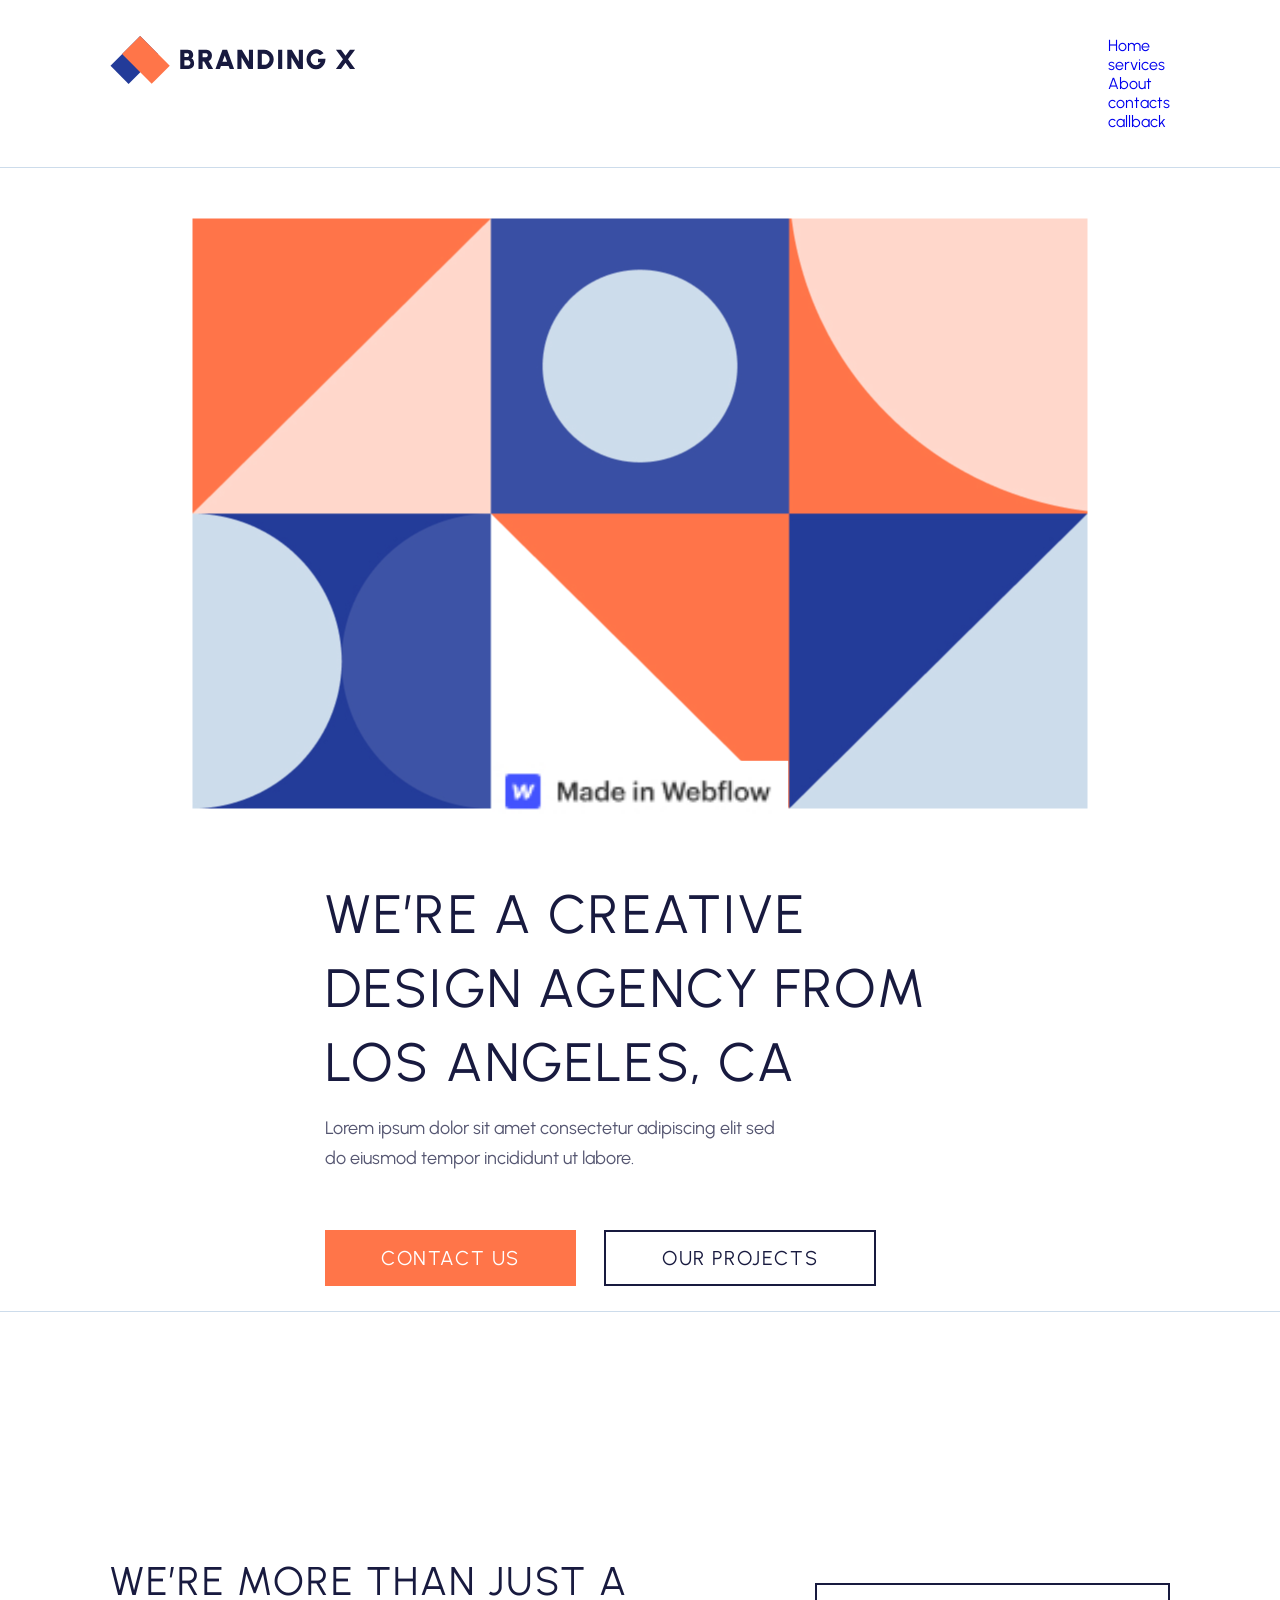
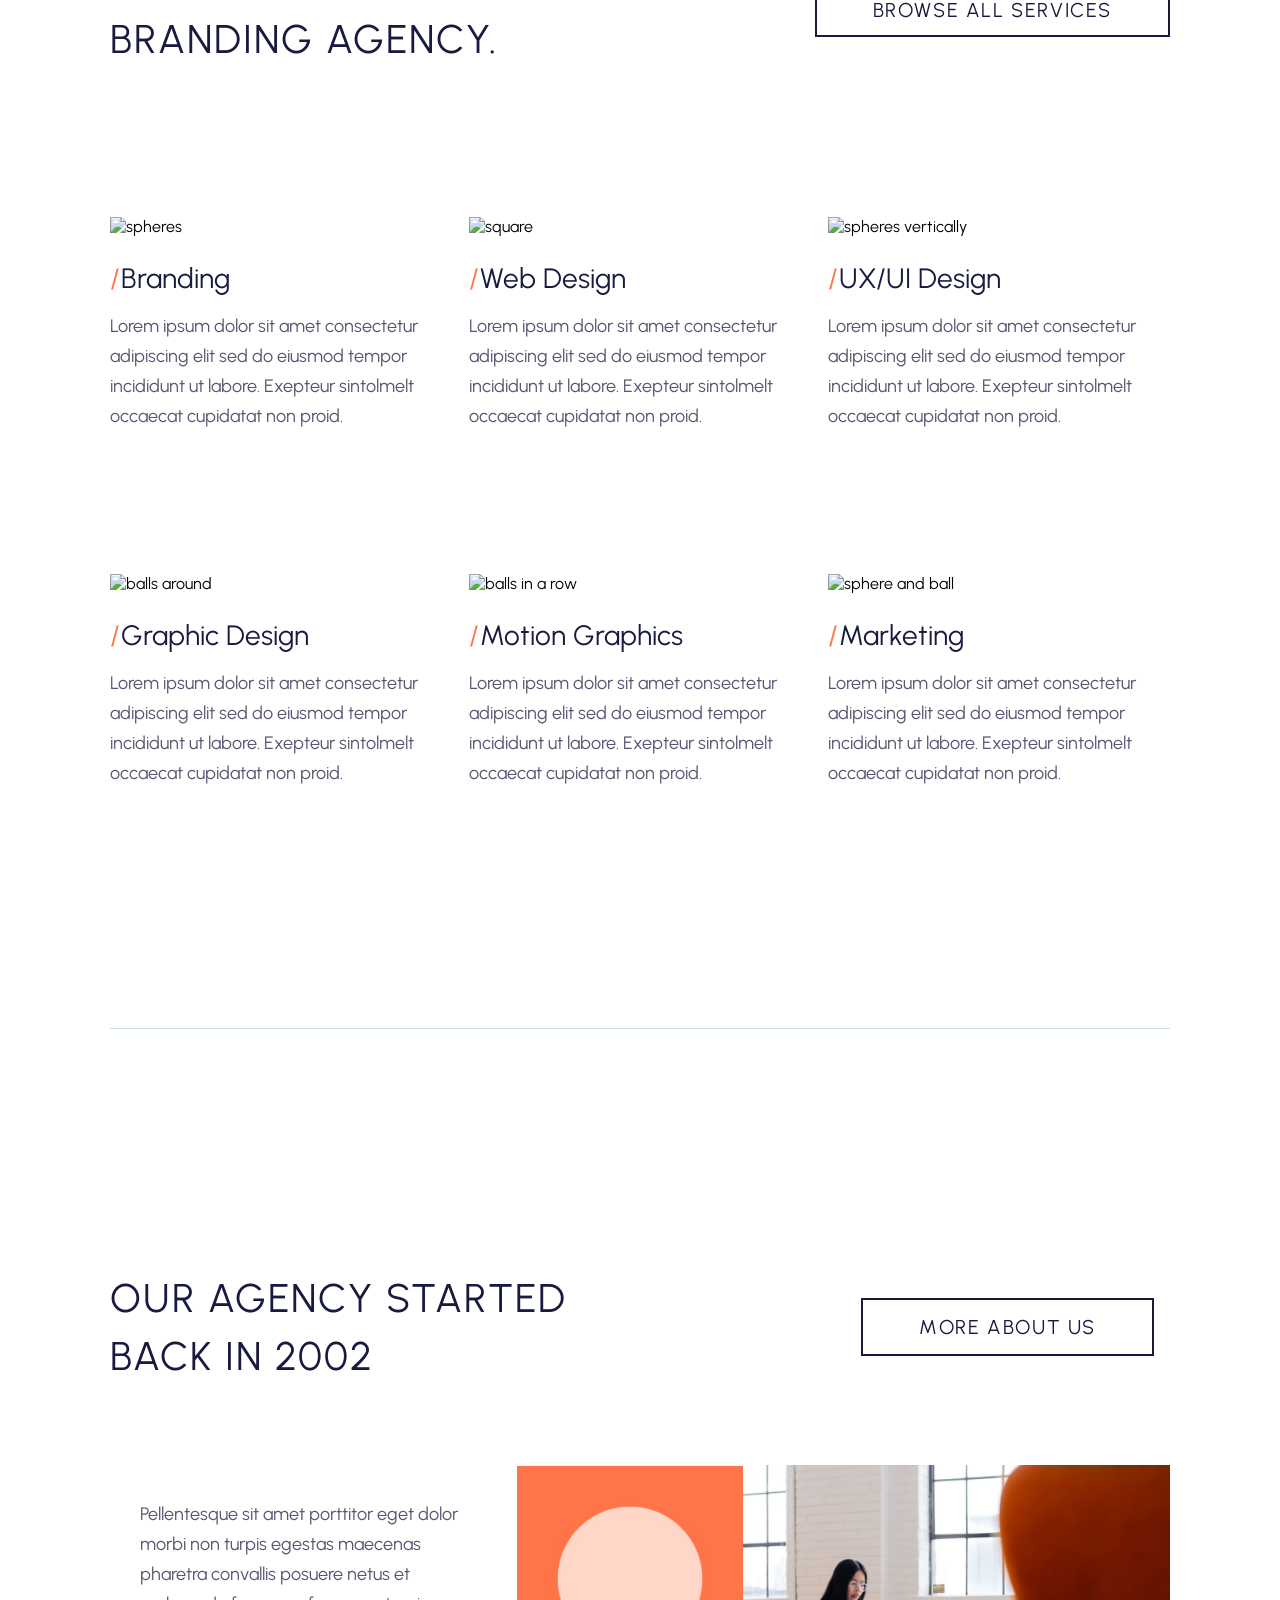
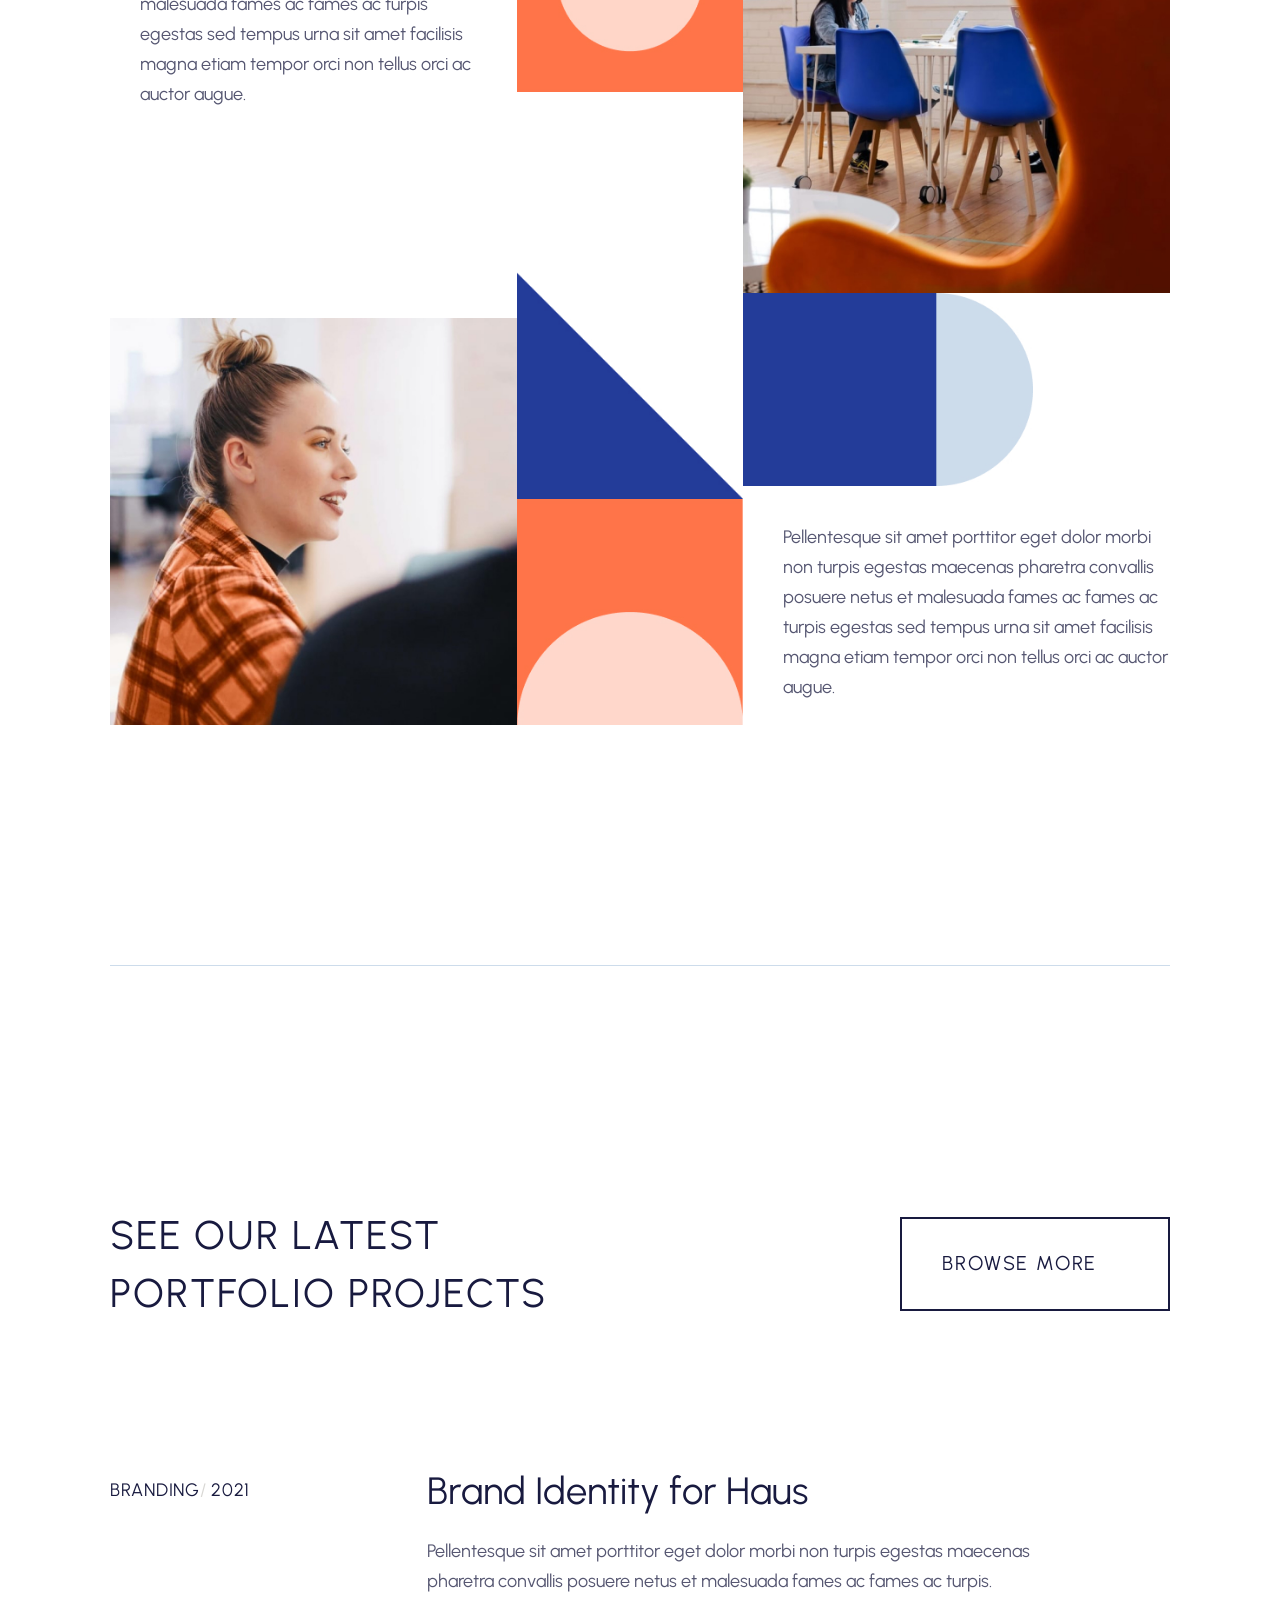
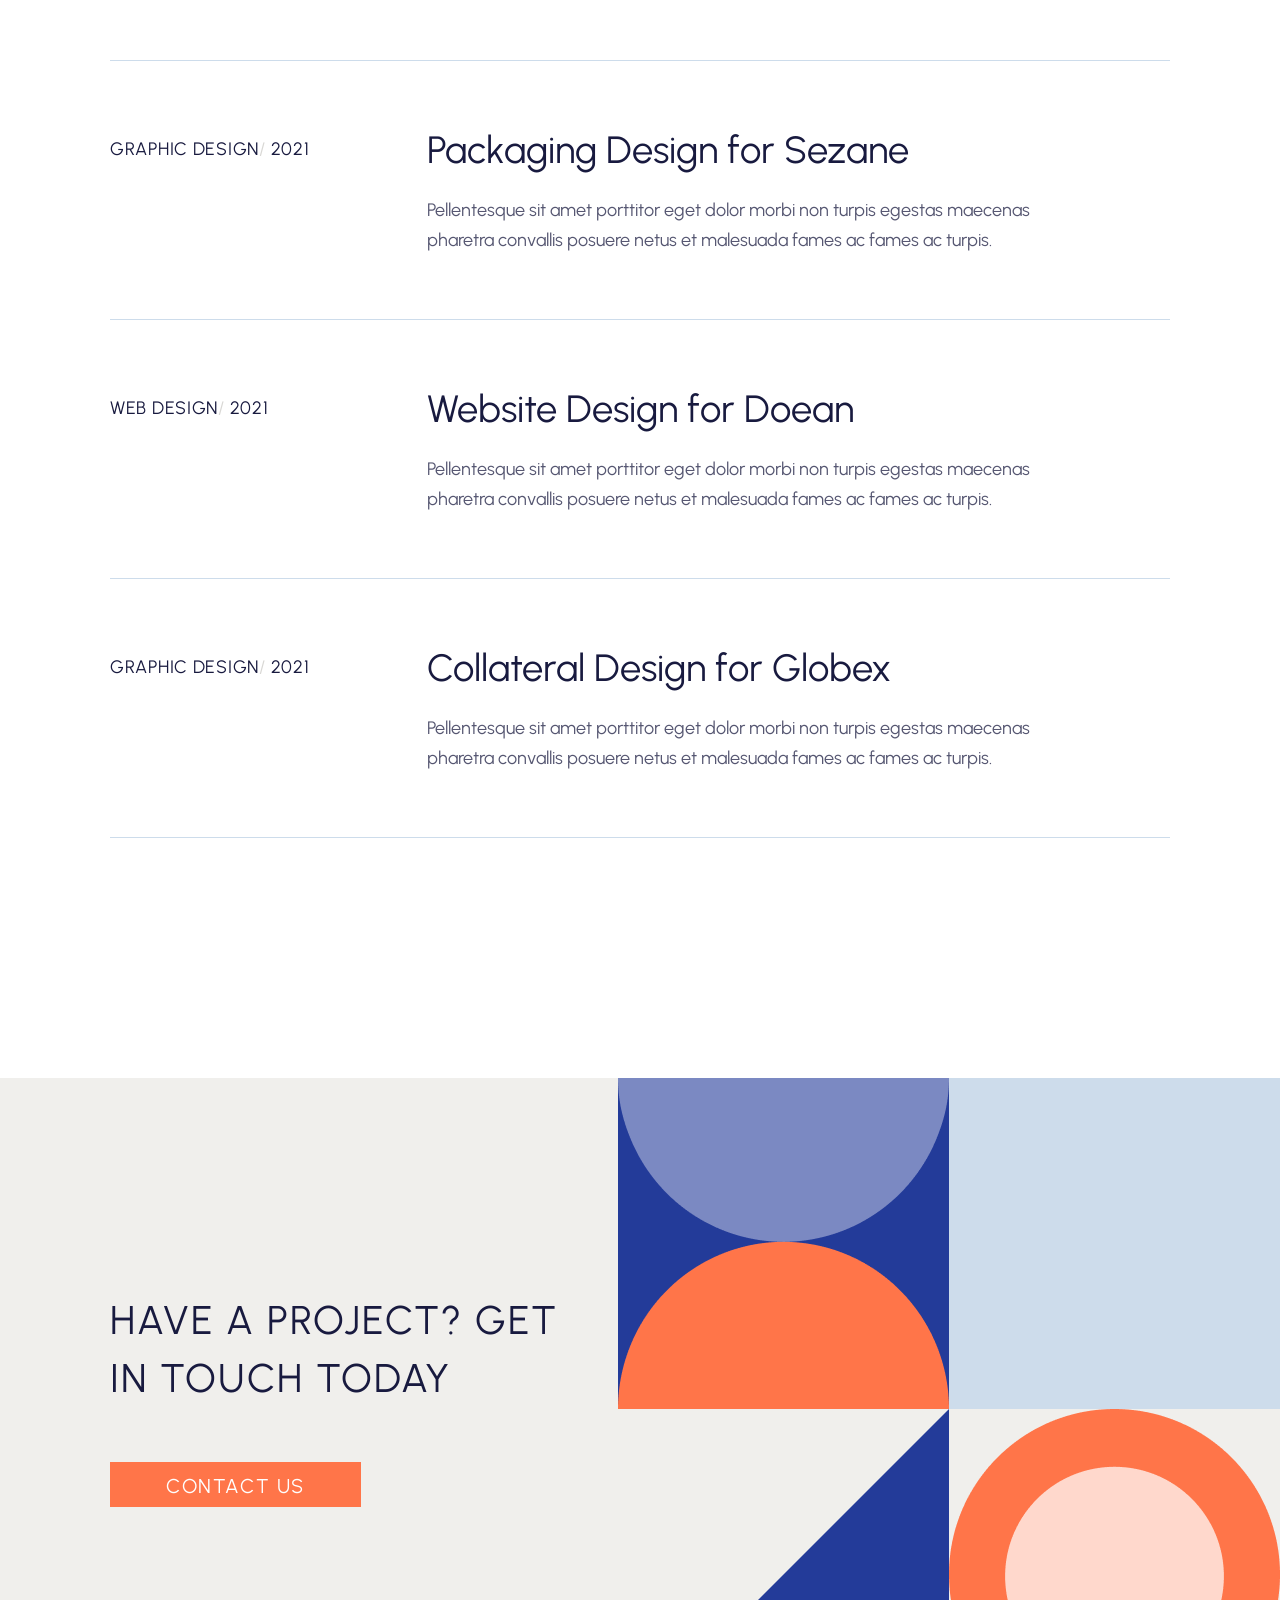
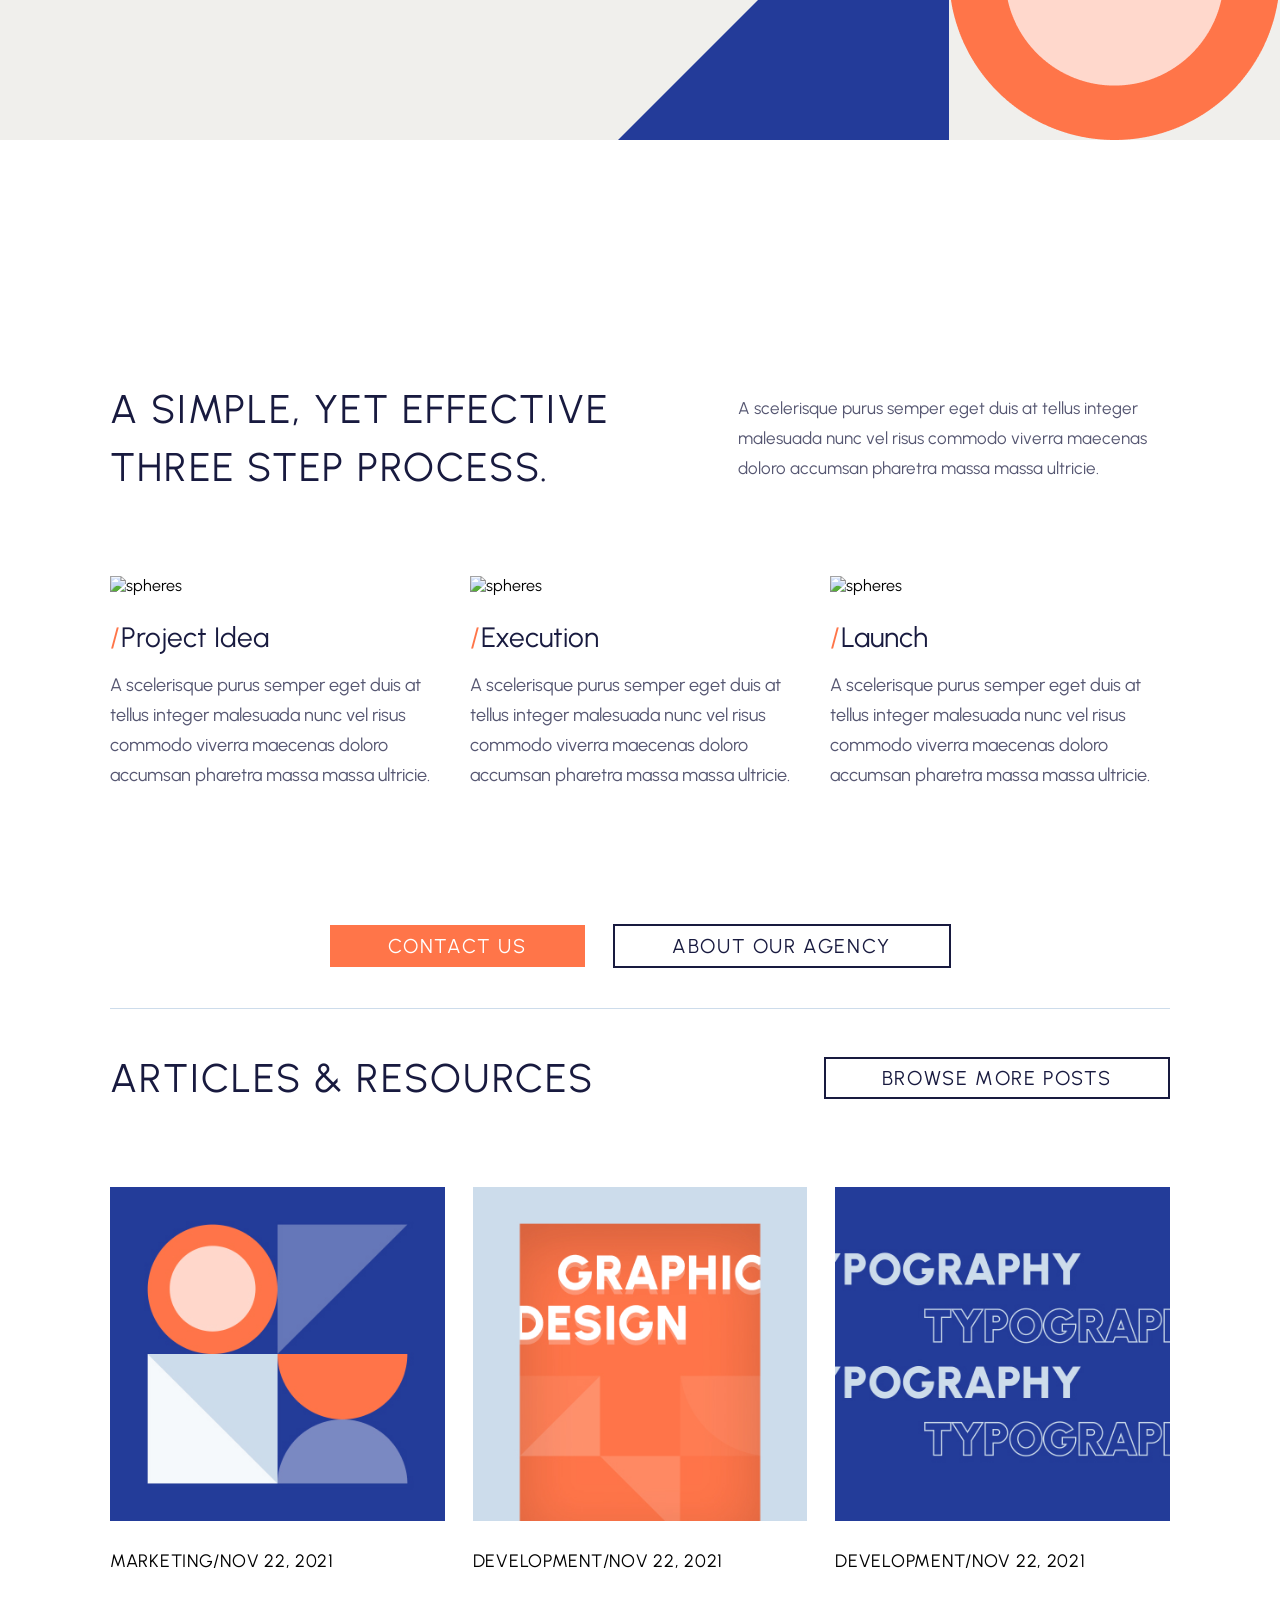
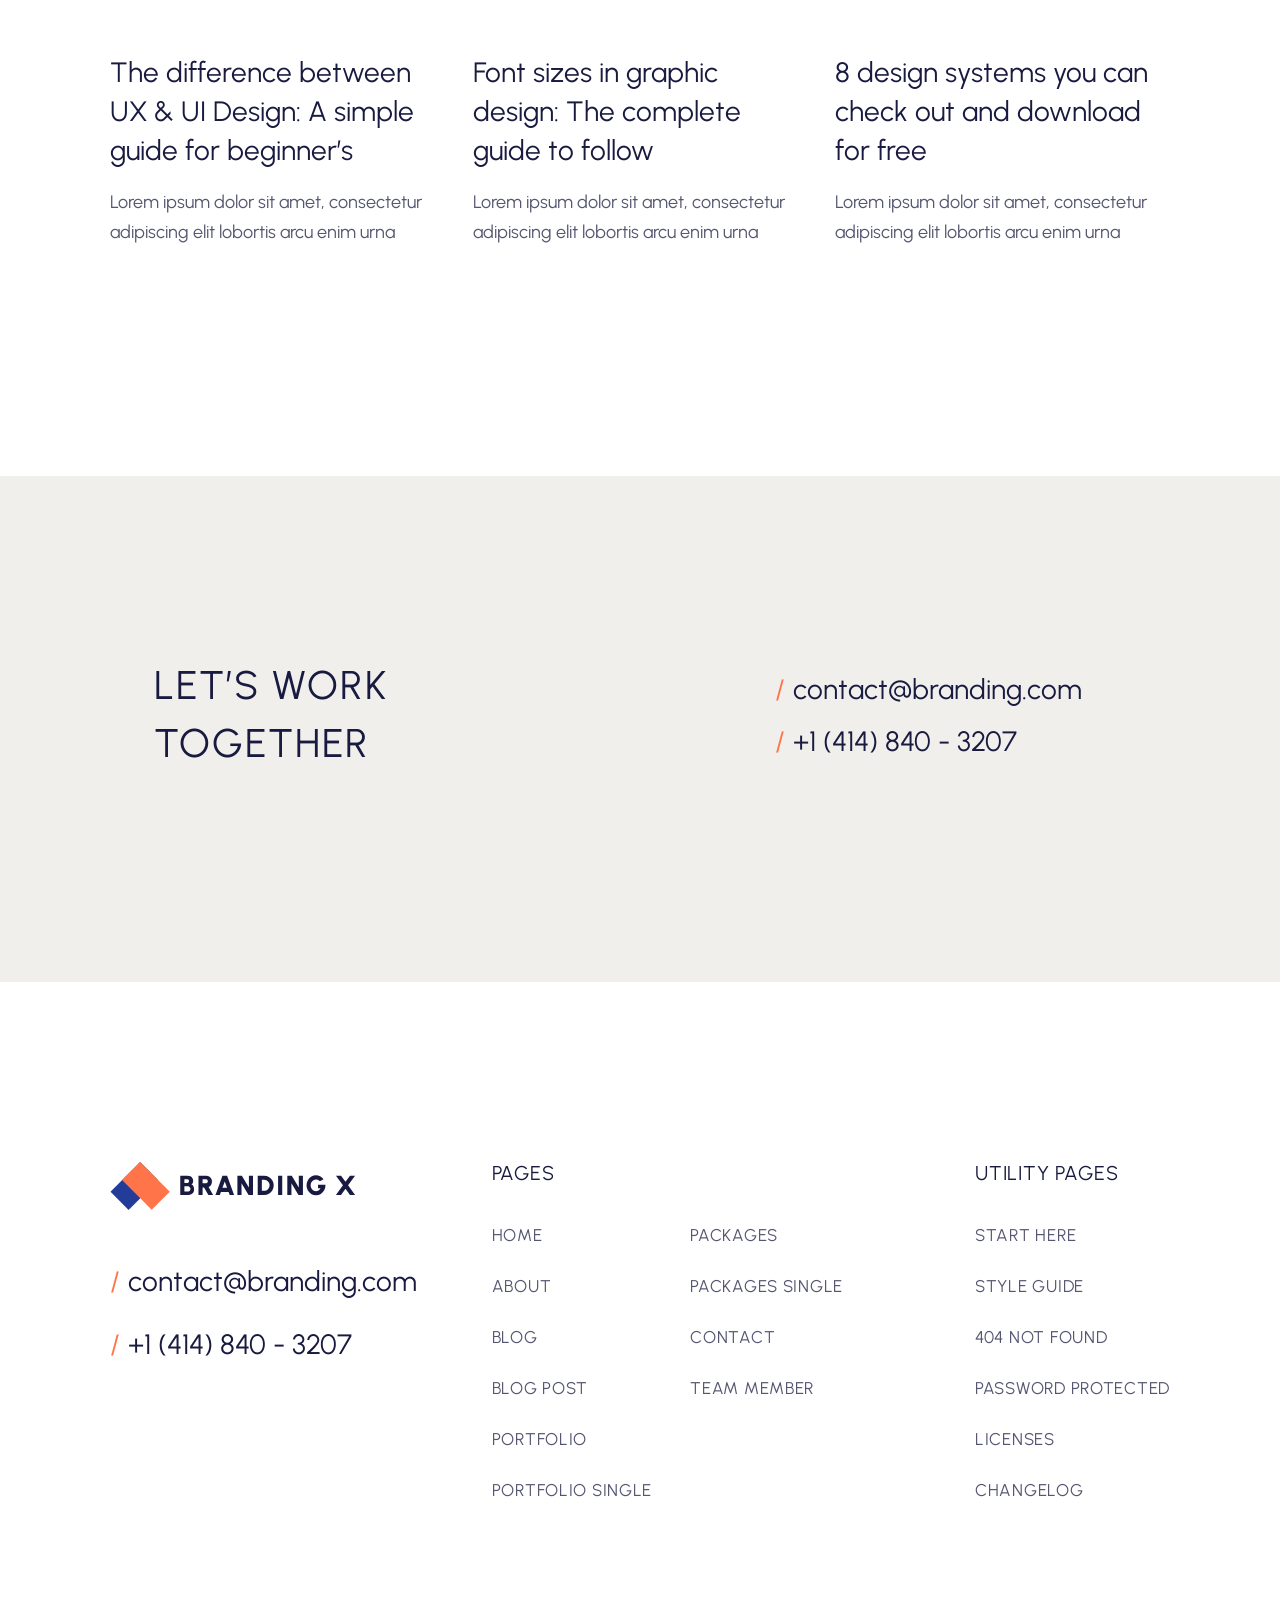
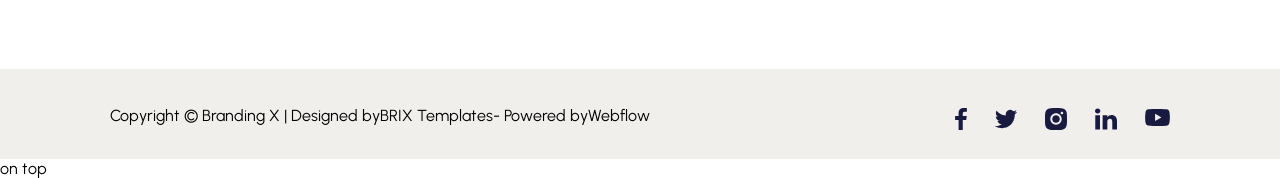
==== index.html @ babaf0c4 "added HTML file" ====
<!doctype html>
<html lang="en">
  <head>
    <meta charset="UTF-8" />
    <meta http-equiv="X-UA-Compatible" content="IE=edge" />
    <meta name="viewport" content="width=device-width, initial-scale=1.0" />
    <title>Branding</title>
    <link rel="preconnect" href="https://fonts.googleapis.com" />
    <link rel="preconnect" href="https://fonts.gstatic.com" crossorigin />
    <link
      href="https://fonts.googleapis.com/css2?family=Urbanist&display=swap"
      rel="stylesheet"
    />
    <link rel="icon" href="./Branding-img/icon/images.ico" />
    <link rel="stylesheet" href="./Branding-css/branding-css.css" />
    <link rel="stylesheet" href="./Branding-css/branding-media.css" />
  </head>
  <body>
    <header class="header">
      <div class="container">
        <div class="container-header">
          <a
            href="https://www.google.com/search?q=Branding&oq=Branding&gs_lcrp=EgZjaHJvbWUyCQgAEEUYORiABDIHCAEQABiABDIHCAIQLhiABDIHCAMQABiABDIHCAQQABiABDIHCAUQABiABDIHCAYQABiABDIGCAcQRRg80gEHNjY4ajBqN6gCCLACAfEFviC8E-p7eyo&sourceid=chrome&ie=UTF-8"
            target="_blank"
            rel="noopener noreferrer"
            class="header-logo"
          >
            <img src="./Branding-img/logo/Logo.svg" alt="Logo" />
          </a>
          

          <div class="header__burger">
            <span></span>
          </div>
          <nav class="header__menu">
            <ul class="header__list">
              <li class="points">
                <a href="#" class="header__link">Home</a>
              </li>
              <li class="points">
                <a href="#" class="header__link">services</a>
              </li>
              <li class="points">
                <a href="#" class="header__link">About</a>
              </li>
              <li class="points">
                <a href="#" class="header__link">contacts</a>
              </li>
              <li class="points">
                <a href="#" class="header__link">callback</a>
              </li>
            </ul>
          </nav>
        </div>
      </div>
    </header>
    <hr class="header__hr"/>

    <!-- = We’re a creative design agency from Los Angeles, CA = -->
     
    <section class="agency">
      <div class="container-agency">
        <div class="agency__row">
          <div class="agency__content">
            <h2 class="agency__title">
              We’re a creative design agency from Los Angeles, CA
            </h2>
            <div class="agency__text">
              <p>
                Lorem ipsum dolor sit amet consectetur adipiscing elit sed do
                eiusmod tempor incididunt ut labore.
              </p>
            </div>
            <div class="agency__btns">
              <a href="#!" class="contacts">Contact us</a>
              <a href="#!" class="projects">Our Projects</a>
            </div>
          </div>
          <div class="agency__puzzles">
            <img
              class="note"
              src="./Branding-img/creative/note-on-picture.jpg"
              alt="note-on-picture"
            />
          </div>
        </div>
      </div>
    </section>
    <hr />

    <!-- ======== We’re more than just a branding agency ======== -->

    <section class="capabilities">
      <div class="container">
        <div class="capabilities__row">
          <div class="capabilities__title">
            We’re more than just a branding agency.
          </div>
          <div class="capabilities__btn">
            <a href="#!" class="browse-services">Browse All services</a>
          </div>
        </div>
        <div class="capabilities__grid">
          <div class="branding">
            <img
              class="branding__img picture"
              src="./Branding-img/agency/1.png"
              alt="spheres"
            />
            <a href="#!">
              <div class="branding__title contents-link">
                <p><span>/</span>Branding</p>
              </div>
            </a>
            <div class="branding__text text">
              Lorem ipsum dolor sit amet consectetur adipiscing elit sed do
              eiusmod tempor incididunt ut labore. Exepteur sintolmelt occaecat
              cupidatat non proid.
            </div>
          </div>
          <div class="web-design">
            <img
              class="web-design__img picture"
              src="./Branding-img/agency/2.png"
              alt="square"
            />
            <a href="#!">
              <div class="web-design__title contents-link">
                <p><span>/</span>Web Design</p>
              </div>
            </a>
            <div class="web-design__text text">
              Lorem ipsum dolor sit amet consectetur adipiscing elit sed do
              eiusmod tempor incididunt ut labore. Exepteur sintolmelt occaecat
              cupidatat non proid.
            </div>
          </div>
          <div class="ux-ui">
            <img
              class="ux-ui__img picture"
              src="./Branding-img/agency/3.png"
              alt="spheres vertically"
            />
            <a href="#!">
              <div class="ux-ui__title contents-link">
                <p><span>/</span>UX/UI Design</p>
              </div>
            </a>
            <div class="ux-ui__text text">
              Lorem ipsum dolor sit amet consectetur adipiscing elit sed do
              eiusmod tempor incididunt ut labore. Exepteur sintolmelt occaecat
              cupidatat non proid.
            </div>
          </div>
          <div class="graphic-design">
            <img
              class="graphic-design__img picture"
              src="./Branding-img/agency/4.png"
              alt="balls around"
            />
            <a href="#!">
              <div class="graphic-design__title contents-link">
                <p><span>/</span>Graphic Design</p>
              </div>
            </a>
            <div class="graphic-design__text text">
              Lorem ipsum dolor sit amet consectetur adipiscing elit sed do
              eiusmod tempor incididunt ut labore. Exepteur sintolmelt occaecat
              cupidatat non proid.
            </div>
          </div>
          <div class="motion-graphics">
            <img
              class="motion-graphics__img picture"
              src="./Branding-img/agency/5.png"
              alt="balls in a row"
            />
            <a href="#!">
              <div class="motion-graphics__title contents-link">
                <p><span>/</span>Motion Graphics</p>
              </div>
            </a>
            <div class="motion-graphics__text text">
              Lorem ipsum dolor sit amet consectetur adipiscing elit sed do
              eiusmod tempor incididunt ut labore. Exepteur sintolmelt occaecat
              cupidatat non proid.
            </div>
          </div>
          <div class="marketing">
            <img
              class="marketing__img picture"
              src="./Branding-img/agency/6.png"
              alt="sphere and ball"
            />
            <a href="#!">
              <div class="marketing__title contents-link">
                <p><span>/</span>Marketing</p>
              </div>
            </a>
            <div class="marketing__text text">
              Lorem ipsum dolor sit amet consectetur adipiscing elit sed do
              eiusmod tempor incididunt ut labore. Exepteur sintolmelt occaecat
              cupidatat non proid.
            </div>
          </div>
        </div>
        <hr class="line" />
      </div>
    </section>

    <!-- =========== Our agency started back in 2002 =========== -->

    <section class="started">
      <div class="container">
        <div class="started__row">
          <div class="started__title general-zagolovok">
            Our agency started back in 2002
          </div>
          <div class="started__btn">
            <a href="#!" class="about-us">More About Us</a>
          </div>
        </div>
        <div class="our-managers__content">
          <div class="our-managers__row">
            <div class="managers-agency">
              <div class="managers__text-up">
                <p>
                  Pellentesque sit amet porttitor eget dolor morbi non turpis
                  egestas maecenas pharetra convallis posuere netus et malesuada
                  fames ac fames ac turpis egestas sed tempus urna sit amet
                  facilisis magna etiam tempor orci non tellus orci ac auctor
                  augue.
                </p>
              </div>
              <div class="managers__foto">
                <img
                  src="./Branding-img/started/our-agency1.jpg"
                  alt="managers__foto"
                />
              </div>
            </div>
            <div class="manager__puzzles">
              <img src="./Branding-img/started/puzzles2-1.jpg" alt="puzzles" />
            </div>
            <div class="design-block">
              <div class="designer">
                <img
                  src="./Branding-img/started/our-agency2.jpg"
                  alt="designer"
                />
              </div>
              <div class="mozaika">
                <img
                  src="./Branding-img/started/puzzles2-2.jpg"
                  alt="mozaika"
                />
              </div>
              <div class="managers__text-down">
                <p>
                  Pellentesque sit amet porttitor eget dolor morbi non turpis
                  egestas maecenas pharetra convallis posuere netus et malesuada
                  fames ac fames ac turpis egestas sed tempus urna sit amet
                  facilisis magna etiam tempor orci non tellus orci ac auctor
                  augue.
                </p>
              </div>
            </div>
          </div>
        </div>

        <hr class="line" />
      </div>
    </section>

    <!-- ========== See our latest portfolio projects ========== -->

    <section class="portfolio">
      <div class="container">
        <div class="portfolio__row">
          <div class="portfolio__title general-zagolovok">
            See our latest portfolio projects
          </div>
          <div class="portfolio__btn">
            <a href="#!" class="browse-more">Browse more</a>
          </div>
        </div>
        <div class="portfolio-products">
          <!-- ============================== -->
          <div class="brand block">
            <div class="brand__label general-properties">
              <p>Branding<span>/</span> 2021</p>
            </div>
            <div class="brand-product general-block">
              <div class="brand__title general-title">
                Brand Identity for Haus
              </div>
              <div class="brand__text general-text">
                <p>
                  Pellentesque sit amet porttitor eget dolor morbi non turpis
                  egestas maecenas pharetra convallis posuere netus et malesuada
                  fames ac fames ac turpis.
                </p>
              </div>
            </div>
          </div>
          <hr class="line-portfolio" />
          <!-- ============================== -->
          <div class="packaging block">
            <div class="packaging__label general-properties">
              <p>Graphic Design<span>/</span> 2021</p>
            </div>
            <div class="packaging-product general-block">
              <div class="packaging__title general-title">
                Packaging Design for Sezane
              </div>
              <div class="packaging__text general-text">
                <p>
                  Pellentesque sit amet porttitor eget dolor morbi non turpis
                  egestas maecenas pharetra convallis posuere netus et malesuada
                  fames ac fames ac turpis.
                </p>
              </div>
            </div>
          </div>
          <hr class="line-portfolio" />
          <!-- ============================== -->
          <div class="website block">
            <div class="website__label general-properties">
              <p>Web Design<span>/</span> 2021</p>
            </div>
            <div class="website-product general-block">
              <div class="website__title general-title">
                Website Design for Doean
              </div>
              <div class="website__text general-text">
                <p>
                  Pellentesque sit amet porttitor eget dolor morbi non turpis
                  egestas maecenas pharetra convallis posuere netus et malesuada
                  fames ac fames ac turpis.
                </p>
              </div>
            </div>
          </div>
          <hr class="line-portfolio" />
          <!-- ============================== -->
          <div class="globex block">
            <div class="globex__label general-properties">
              <p>Graphic Design<span>/</span> 2021</p>
            </div>
            <div class="globex-product general-block">
              <div class="globex__title general-title">
                Collateral Design for Globex
              </div>
              <div class="globex__text general-text">
                <p>
                  Pellentesque sit amet porttitor eget dolor morbi non turpis
                  egestas maecenas pharetra convallis posuere netus et malesuada
                  fames ac fames ac turpis.
                </p>
              </div>
            </div>
          </div>
          <hr class="line-portfolio" />
        </div>
      </div>
    </section>

    <!-- ======== Have a project? Get in touch today ======== -->

    <section class="project">
      <div class="container-project">
        <div class="project-row">
          <div class="project-content">
            <div class="project-title general-zagolovok">
              Have a project? Get in touch today
            </div>
            <div class="project-btn">
              <a href="#!" class="project__contact">Contact us</a>
            </div>
          </div>
          <div class="project-img">
            <img src="./Branding-img/have-project/IMAGE.png" alt="mosaic" />
          </div>
        </div>
      </div>
    </section>

    <!--====== A simple, yet effective three step process. ======-->

    <section class="numbers">
      <div class="container">
        <div class="numbers-header__row">
          <div class="numbers-header__title">
            A simple, yet effective three step process.
          </div>
          <div class="numbers-header__text">
            A scelerisque purus semper eget duis at tellus integer malesuada
            nunc vel risus commodo viverra maecenas doloro accumsan pharetra
            massa massa ultricie.
          </div>
        </div>
        <div class="numbers-content__grid">
          <div class="numbers-content__idea">
            <div class="number1">
              <img
                class="number1__img picture"
                src="./Branding-img/agency/IMAGE 1.png"
                alt="spheres"
              />
              <a href="#!">
                <div class="number1__title contents-link">
                  <p><span>/</span>Project Idea</p>
                </div>
              </a>
              <div class="number1__text text">
                A scelerisque purus semper eget duis at tellus integer malesuada
                nunc vel risus commodo viverra maecenas doloro accumsan pharetra
                massa massa ultricie.
              </div>
            </div>
          </div>
          <!-- ============================= -->
          <div class="numbers-content__execution">
            <div class="number2">
              <img
                class="number2__img picture"
                src="./Branding-img/agency/IMAGE 2.png"
                alt="spheres"
              />
              <a href="#!">
                <div class="number2__title contents-link">
                  <p><span>/</span>Execution</p>
                </div>
              </a>
              <div class="number2__text text">
                A scelerisque purus semper eget duis at tellus integer malesuada
                nunc vel risus commodo viverra maecenas doloro accumsan pharetra
                massa massa ultricie.
              </div>
            </div>
          </div>
          <!-- ================================ -->
          <div class="numbers-content__launch">
            <div class="number3">
              <img
                class="number3__img picture"
                src="./Branding-img/agency/IMAGE 3.png"
                alt="spheres"
              />
              <a href="#!">
                <div class="number3__title contents-link">
                  <p><span>/</span>Launch</p>
                </div>
              </a>
              <div class="number3__text text">
                A scelerisque purus semper eget duis at tellus integer malesuada
                nunc vel risus commodo viverra maecenas doloro accumsan pharetra
                massa massa ultricie.
              </div>
            </div>
          </div>
        </div>
        <div class="numbers-btn">
          <a href="#!" class="numbers__contact">Contact us</a>
          <a href="#!" class="numbers__agency">About our agency</a>
        </div>
        <hr class="line-numbers" />
      </div>
    </section>

    <!--============ Articles & resources ============-->

    <section class="articles-resources">
      <div class="container">
        <div class="articles-resources__row">
          <div class="articles-resources__title general-zagolovok">
            Articles & resources
          </div>
          <div class="articles-resources__btn">
            <a href="#!" class="browse-more-posts">Browse more posts</a>
          </div>
        </div>
        <div class="articles-resources-content__grid">
          <div class="articles-resources__marketing grid-elements">
            <img
              class="articles-resources__marketing-puzzle ar-img"
              src="./Branding-img/articles/articles1.jpg"
              alt="puzzle"
            />
            <div
              class="articles-resources__marketing-label general-properties ar"
            >
              <p>Marketing<span>/</span>Nov 22, 2021</p>
            </div>
            <h2 class="articles-resources__marketing-title general-title art">
              The difference between UX & UI Design: A simple guide for
              beginner’s
            </h2>
            <p class="articles-resources__marketing-text general-text">
              Lorem ipsum dolor sit amet, consectetur adipiscing elit lobortis
              arcu enim urna
            </p>
          </div>
          <!-- ========================================== -->
          <div class="articles-resources__graphic-design grid-elements">
            <img
              class="articles-resources__graphic-design-puzzle ar-img"
              src="./Branding-img/articles/articles2.jpg"
              alt="puzzle"
            />
            <div
              class="articles-resources__graphic-design-label general-properties ar"
            >
              <p>Development<span>/</span>Nov 22, 2021</p>
            </div>
            <h2
              class="articles-resources__graphic-design-title general-title art"
            >
              Font sizes in graphic design: The complete guide to follow
            </h2>
            <p class="articles-resources__graphic-design-text general-text">
              Lorem ipsum dolor sit amet, consectetur adipiscing elit lobortis
              arcu enim urna
            </p>
          </div>
          <!-- ================================== -->
          <div class="articles-resources__typography grid-elements">
            <img
              class="articles-resources__typography-puzzle ar-img"
              src="./Branding-img/articles/articles3.jpg"
              alt="puzzle"
            />
            <div
              class="articles-resources__typography-label general-properties ar"
            >
              <p>Development<span>/</span>Nov 22, 2021</p>
            </div>
            <h2 class="articles-resources__typography-title general-title art">
              8 design systems you can check out and download for free
            </h2>
            <p class="articles-resources__typography-text general-text">
              Lorem ipsum dolor sit amet, consectetur adipiscing elit lobortis
              arcu enim urna
            </p>
          </div>
          <!-- ============================== -->
        </div>
      </div>
    </section>

    <!-- Let’s work together -->

    <section class="work-together">
      <div class="container-work-together">
        <div class="work-together-row">
          <div class="work-together-title general-zagolovok">
            Let’s work together
          </div>
          <div class="work-together-contacts">
            <div class="work-together-contact-email contents-link">
              <p>
                <span>/</span>
                <a href="mailto:contact@branding.com"> contact@branding.com</a>
              </p>
            </div>
            <div class="work-together-contact-tel contents-link">
              <p>
                <span>/</span>
                <a href="+1 (414) 840 - 3207">+1 (414) 840 - 3207</a>
              </p>
            </div>
          </div>
        </div>
      </div>
    </section>

    <!-- Contents = Branding - Pages - Utility Pages -->

    <section class="contents">
      <div class="container">
        <div class="content-branding-row">
          <div class="branding-logo">
            <a href="#!" class="branding-bottom-logo">
              <img src="./Branding-img/logo/Logo.svg" alt="Logo" />
            </a>
            <div class="branding-email contents-link">
              <p>
                <span>/</span>
                <a href="mailto:contact@branding.com"> contact@branding.com</a>
              </p>
            </div>
            <div class="branding-tel contents-link">
              <p>
                <span>/</span>
                <a href="+1 (414) 840 - 3207">+1 (414) 840 - 3207</a>
              </p>
            </div>
          </div>
          <div class="other-content-row">
            <div class="pages">
              <h3 class="branding-zagolovok">pages</h3>
              <div class="columns">
                <div class="first-column">
                  <div class="our-pages">
                    <a href="!#">Home</a>
                    <a href="!#">About</a>
                    <a href="!#">Blog</a>
                    <a href="!#">Blog post</a>
                    <a href="!#">Portfolio</a>
                    <a href="!#">Portfolio single</a>
                  </div>
                </div>
                <div class="second-column">
                  <div class="our-pages">
                    <a href="!#">Packages</a>
                    <a href="!#">Packages single</a>
                    <a href="!#">Contact</a>
                    <a href="!#">Team member</a>
                  </div>
                </div>
              </div>
            </div>
            <div class="utility-pages">
              <h3 class="branding-zagolovok">Utility Pages</h3>
              <div class="utility our-pages">
                <a href="!#">Start Here</a>
                <a href="!#">Style guide</a>
                <a href="!#">404 Not Found</a>
                <a href="!#">Password Protected</a>
                <a href="!#">Licenses</a>
                <a href="!#">Changelog</a>
              </div>
            </div>
          </div>
        </div>
      </div>
    </section>

    <!-- social network -->

    <footer class="footer">
      <div class="container-footer">
        <div class="container block-flex">
          <div class="copyright">
            <p>Copyright © Branding X | Designed by</p>
            <p>BRIX Templates</p>
            <p>- Powered by</p>
            <p>Webflow</p>
          </div>
          <div class="social-media">
            <a href="#!" class="social-networks">
              <img src="./Branding-img/footer/f.svg" alt="Facebook" />
            </a>
            <a href="#!" class="social-networks">
              <img src="./Branding-img/footer/tw.svg" alt="Twitter" />
            </a>
            <a href="#!" class="social-networks">
              <img src="./Branding-img/footer/inst.svg" alt="Instagram" />
            </a>
            <a href="#!" class="social-networks">
              <img src="./Branding-img/footer/lin.svg" alt="Linkedin" />
            </a>
            <a href="#!" class="social-networks">
              <img src="./Branding-img/footer/youtube.svg" alt="youtube" />
            </a>
          </div>
        </div>
      </div>

      <!-- button to top -->

    <button class="btnUp">on top</button>
    </footer>
    <script src="./Branding-js/branding-js.js"></script>
  </body>
</html>


<!-- project started on November 26, 2022 -->
---- Branding-css/branding-css.css ----
@import "./res.css";

:root {
  --container-width: 1440px;
  --container-padding: 110px;
  --color: #181a3f;
  --color-text: #555671;
  --color-hover: #cddceb;
}
body {
  font-family: "Urbanist", sans-serif;
  font-weight: 400;
  background-color: #ffffff;
}

/* ============== header ================ */

.container {
  max-width: var(--container-width);
  padding: 0 var(--container-padding);
  margin: 0 auto;
  /* background-color: #dad9d6; */
}
.container-header {
  padding: 36px 0;
  display: flex;
  justify-content: space-between;
}
/* счетчик с кнопкой */
.cart-btn {
  max-width: 159px;
  display: flex;
  align-items: center;
}
/* счетчик */
.counter {
  margin-right: 16px;
  font-weight: 400;
  font-size: 18px;
  line-height: 30px;
  letter-spacing: 0.72px;
  text-transform: uppercase;
  color: var(--color);
}
/* линия */
hr {
  max-width: 1440px;
  height: 1px;
  background: var(--color-hover);
}
/* отключение */
.none {
  display: none;
}

/* ===== We’re a creative design agency from Los Angeles, CA ===== */

.container-agency {
  /* padding-left: calc((100% - 1440px) / 2 + 110px); */
  max-width: var(--container-width);
}
/* ряд */
.agency__row {
  display: flex;
  justify-content: space-between;
  column-gap: 8px;
}
/* блок контента (справо от картинки) */
.agency__content {
  max-width: 680px;
  height: 433px;
  margin-top: 231px;
  margin-left: 110px;
}
/* заголовок */
.agency__title {
  font-weight: 400;
  font-size: 54px;
  line-height: 74px;
  letter-spacing: 2.16px;
  text-transform: uppercase;
  max-width: 630px;
  color: var(--color);
  margin-bottom: 13px;
}
/* текст под заголовком */
.agency__text {
  font-weight: 400;
  font-size: 18px;
  line-height: 30px;
  margin-bottom: 57px;
  /* margin-bottom: 43px; */
  max-width: 462px;
  color: var(--color-text);
}
/* кнопки */
.agency__btns {
  max-width: 732px;
  display: flex;
  column-gap: 28px;
  /* height: 56px; */
}
/* кнопка Contact us */
.contacts {
  /* width: 255px; */
  position: relative;
  padding: 17px 56px;
  display: inline-block;
  font-weight: 400;
  font-size: 20px;
  line-height: 22px;
  background-color: #ff7549;
  text-align: center;
  letter-spacing: 1.6px;
  text-transform: uppercase;
  color: #ffffff;
  transition: background 0.3s ease;
}
.contacts:hover {
  background: #233b99;
}
.contacts:active {
  top: 2px;
}
/* кнопка Our Projects */
.projects {
  /* width: 275px; */
  position: relative;
  padding: 15px 56px;
  display: inline-block;
  font-weight: 400;
  font-size: 20px;
  line-height: 22px;
  text-align: center;
  letter-spacing: 1.6px;
  text-transform: uppercase;
  border: 2px solid var(--color);
  color: var(--color);
  transition: background 0.3s ease;
}
.projects:hover {
  background: var(--color-hover);
}
.projects:active {
  top: 2px;
}
/* блок для картинки справо */
.agency__puzzles {
  position: relative;
  width: 590px;
  height: 895px;
  background-image: url(./../Branding-img/creative/puzzles01.jpg);
  background-position: 0 0;
  background-repeat: no-repeat;
  background-size: contain;
}
/* надпись на картинке */
.note {
  position: absolute;
  top: 639px;
  left: 429px;
}

/* =========== We’re more than just a branding agency =========== */

/* ряд */
.capabilities__row {
  display: flex;
  justify-content: space-between;
  align-items: center;
  padding: 240px 0 80px;
}
/* заголовок */
.capabilities__title {
  max-width: 548px;
  font-weight: 400;
  font-size: 40px;
  line-height: 58px;
  letter-spacing: 2px;
  text-transform: uppercase;
  color: var(--color);
}
/* кнопка Browse All services */
.browse-services {
  max-width: 364px;
  position: relative;
  display: inline-block;
  padding: 14px 56px;
  font-weight: 400;
  font-size: 20px;
  line-height: 22px;
  text-align: center;
  letter-spacing: 1.6px;
  text-transform: uppercase;
  color: var(--color);
  border: 2px solid var(--color);
  transition: background-color 0.3s ease-in;
}
.browse-services:hover {
  background-color: var(--color-hover);
}
.browse-services:active {
  top: 2px;
}
/* элементы grid capabilities*/
/* .branding__img,
.web-design__img,
.ux-ui__img,
.graphic-design__img,
.motion-graphics__img,
.marketing__img {
  margin-bottom: 23px;
} */
/* .branding__title,
.web-design__title,
.ux-ui__title,
.graphic-design__title,
.motion-graphics__title,
.marketing__title {
  margin-bottom: 13px;
  font-weight: 400;
  font-size: 28px;
  line-height: 39px;
  color: var(--color);
} */
/* .branding__title p:hover,
.web-design__title p:hover,
.ux-ui__title p:hover,
.graphic-design__title p:hover,
.motion-graphics__title p:hover,
.marketing__title p:hover {
  color: #ff7549;
} */
/* .branding__title span,
.web-design__title span,
.ux-ui__title span,
.graphic-design__title span,
.motion-graphics__title span,
.marketing__title span {
  color: #ff7549;
  font-weight: 400;
  font-size: 28px;
  line-height: 39px;
  text-transform: uppercase;
} */

.text {
  max-width: 333px;
  font-weight: 400;
  font-size: 18px;
  line-height: 30px;
  color: var(--color-text);
}

/* сетка */
.capabilities__grid {
  width: 100%; /*! это ВАЖНО для адаптива*/
  display: grid;
  grid-template-columns: repeat(3, 342px);
  grid-template-rows: repeat(2, 283px);
  grid-gap: 74px 97px;
  justify-items: start; /*прибили внутренние ячейки к левому краю по сетке (выравнивание по началу)*/
  align-items: end; /*прибили внутренние ячейки к нижнему краю по сетке (выравнивание по нижней линии)*/
}

/* линия подчеркивания (1220) */
.line {
  /* width: 1220px; */
  height: 1px;
  background: #dad9d6;
  margin: 240px auto;
  background-color: var(--color-hover);
}

/* ============= Our agency started back in 2002 ============= */

/* ряд */
.started__row {
  display: flex;
  justify-content: space-between;
  align-items: center;
  /* column-gap: 433px; */
  margin-bottom: 80px;
}

/* заголовок */
.general-zagolovok {
  max-width: 476px;
  font-weight: 400;
  font-size: 40px;
  line-height: 58px;
  letter-spacing: 2px;
  text-transform: uppercase;
  color: var(--color);
}
/* кнопка */
.started__btn {
  max-width: 295px;
  margin-right: 16px;
}
.about-us {
  position: relative;
  display: inline-block;
  padding: 16px 56px;
  font-weight: 400;
  font-size: 20px;
  line-height: 22px;
  text-align: center;
  letter-spacing: 1.6px;
  text-transform: uppercase;
  color: var(--color);
  border: 2px solid var(--color);
}
.about-us:hover {
  background-color: var(--color-hover);
}
.about-us:active {
  top: 2px;
}
/* тексты our-agency */
.managers__text-up p,
.managers__text-down p {
  max-width: 418px;
  font-weight: 400;
  font-size: 18px;
  line-height: 30px;
  color: var(--color-text);
}
/* content our-agency */
.our-managers__row {
  display: flex;
  max-width: 1220px;
}
.managers-agency {
  display: flex;
  flex-direction: column;
  row-gap: 105px;
}
.managers__text-up {
  max-width: 468px;
}
.managers__text-up p {
  margin-top: 4px;
}
.mozaika {
  margin-right: 137px;
}
.managers__text-down {
  max-width: 492px;
  padding: 66px 0 43px 70px;
}

/* ========== See our latest portfolio projects ========== */

/* ряд */
.portfolio__row {
  display: flex;
  justify-content: space-between;
  align-items: center;
  margin-bottom: 80px;
}
/* кнопка */
.portfolio__btn {
  max-width: 272px;
}
.browse-more {
  position: relative;
  display: inline-block;
  padding: 33px 71px 35px 40px;
  font-weight: 400;
  font-size: 20px;
  line-height: 22px;
  text-align: center;
  letter-spacing: 1.6px;
  text-transform: uppercase;
  color: var(--color);
  border: 2px solid var(--color);
}
.browse-more:hover {
  background-color: var(--color-hover);
}
.browse-more:active {
  top: 2px;
}

/* контейнер продуктов */
.portfolio-products {
  max-width: 1220px;
  margin: 0 auto;
}
/* продукты */
.block {
  display: flex;
  justify-content: flex-start;
}
/* блоки заголовков и текстов (Brand Identity for Haus, ....)*/
.general-block {
  margin-left: 16px;
  max-width: 624px;
}
/* заголовки */
.general-title {
  font-weight: 400;
  font-size: 38px;
  line-height: 50px;
  color: var(--color);
  margin: 64px 0 20px;
}
/* тексты */
.general-text {
  max-width: 618px;
  font-weight: 400;
  font-size: 18px;
  line-height: 30px;
  color: var(--color-text);
}
/* блоки с датой */
.general-properties {
  width: 301px;
  padding: 78px 0 76px 0;
}
.general-properties p,
span {
  font-weight: 400;
  font-size: 18px;
  line-height: 20px;
  letter-spacing: 0.72px;
  text-transform: uppercase;
}
.brand__label p span,
.packaging__label p span,
.website__label p span,
.globex__label p span {
  color: #d9d8d5;
  /* margin-right: 18px; */
}
.brand__label p,
.packaging__label p,
.website__label p,
.globex__label p {
  color: var(--color);
}
/* линия подчеркивания в этом блоке */
.line-portfolio {
  height: 1px;
  background: #dad9d6;
  margin: 64px auto 0;
  background-color: var(--color-hover);
}

/* ========= Have a project? Get in touch today ========= */

.container-project {
  background: #f0efec;
  /* background: #e5e5e5; */
  max-width: var(--container-width);
  margin: 240px 0;
}
.project-row {
  display: flex;
  justify-content: space-between;
}
.project-content {
  padding: 213px 0 0 110px;
}
.project__contact {
  position: relative;
  display: inline-block;
  padding: 13px 56px 10px;
  font-weight: 400;
  font-size: 20px;
  line-height: 22px;
  text-align: center;
  letter-spacing: 1.6px;
  text-transform: uppercase;
  color: #ffffff;
  background: #ff7549;
  transition: background 0.3s ease;
}
.project__contact:hover {
  background: #233b99;
}
.project__contact:active {
  top: 2px;
}
.project-btn {
  padding-top: 55px;
}

/* A simple, yet effective three step process. */

/* ряд для флексов заголовка и текста */
.numbers-header__row {
  display: flex;
  justify-content: space-between;
  margin-bottom: 80px;
  align-items: center;
}
/* заголовок */
.numbers-header__title {
  max-width: 528px;
  font-weight: 400;
  font-size: 40px;
  line-height: 58px;
  letter-spacing: 2px;
  text-transform: uppercase;
  color: var(--color);
}
/* текс в заголовке */
.numbers-header__text {
  max-width: 432px;
  font-weight: 400;
  font-size: 17px;
  line-height: 30px;
  color: var(--color-text);
}
/* грид-сетка */
.numbers-content__grid {
  width: 100%; /*! это ВАЖНО для адаптива*/
  display: grid;
  grid-template-columns: repeat(3, 342px);
  grid-template-rows: repeat(1, 275px);
  grid-gap: 97px;
  margin-bottom: 48px;
}
/* линия снизу */
.line-numbers {
  height: 1px;
  background: #dad9d6;
  margin: 40px auto;
  background-color: var(--color-hover);
}
/* элементы сетки numbers-content__grid*/
/* картинка - цифра */
.picture {
  margin-bottom: 23px;
}
/* кликабельный заголовок */
.contents-link {
  margin-bottom: 13px;
  font-weight: 400;
  font-size: 28px;
  line-height: 39px;
  color: var(--color);
}
.contents-link p:hover {
  color: #ff7549;
}
.contents-link span {
  color: #ff7549;
  font-weight: 400;
  font-size: 28px;
  line-height: 39px;
  text-transform: uppercase;
}
/* кнопки */
.numbers-btn {
  width: 100%;
  display: flex;
  justify-content: center;
  column-gap: 28px;
  align-items: center;
}
/* кнопка - Contact us */
.numbers__contact {
  position: relative;
  display: inline-block;
  width: 255px;
  padding: 10px 56px;
  background: #ff7549;
  font-weight: 400;
  font-size: 20px;
  line-height: 22px;
  text-align: center;
  text-align: center;
  letter-spacing: 1.6px;
  text-transform: uppercase;
  margin-top: 25px;
  color: #ffffff;
}
.numbers__contact:hover {
  background: #233b99;
}
.numbers__contact:active {
  top: 2px;
}
/* кнопка - About our agency */
.numbers__agency {
  position: relative;
  display: inline-block;
  width: 338px;
  padding: 9px 56px;
  border: 2px solid #181a3f;
  font-weight: 400;
  font-size: 20px;
  line-height: 22px;
  text-align: center;
  letter-spacing: 1.6px;
  text-transform: uppercase;
  color: var(--color);
  margin-top: 25px;
}
.numbers__agency:hover {
  background: var(--color-hover);
}
.numbers__agency:active {
  top: 2px;
}

/* Articles & resources */

/* секция */
.articles-resources {
  margin-bottom: 241px;
}
/* ряд флексов из заголовка и кнопки */
.articles-resources__row {
  display: flex;
  justify-content: space-between;
  align-items: center;
  padding-bottom: 80px;
}
/* заголовок Articles & resources */
.articles-resources__title {
  max-width: 500px;
  font-weight: 400;
  font-size: 40px;
  line-height: 58px;
  letter-spacing: 2px;
  text-transform: uppercase;
  color: var(--color);
}
/* кнопка Browse more posts */
.browse-more-posts {
  position: relative;
  display: inline-block;
  padding: 8px 56px;
  border: 2px solid #181a3f;
  font-weight: 400;
  font-size: 20px;
  line-height: 22px;
  text-align: center;
  letter-spacing: 1.6px;
  text-transform: uppercase;
  color: var(--color);
}
.browse-more-posts:hover {
  background: var(--color-hover);
}
.browse-more-posts:active {
  top: 2px;
}
/* грид-сетка */
.articles-resources-content__grid {
  display: grid;
  grid-template-columns: repeat(3, 1fr);
  grid-template-rows: repeat(1, 648px);
  grid-gap: 28px;
}
/* лейблы */
.ar {
  padding: 30px 25px 18px 0;
}
/* текст */
.art {
  max-width: 388px;
  margin-bottom: 17px;
  /* margin:0 0 17px 0; */
  font-weight: 400;
  font-size: 28px;
  line-height: 39px;
  color: var(--color);
}
/* кликабельные картинки */
.ar-img:hover {
  cursor: pointer;
}

/* Let’s work together */

/* контейнер */
.container-work-together {
  background: rgb(240, 239, 236);
  max-width: var(--container-width);
  height: 506px;
}
/* ряд флексов для заголовка и контактов */
.work-together-row {
  display: flex;
  padding: 180px 154px 110px;
  justify-content: space-between;
  width: 100%;
  align-items: baseline;
}
/* заголовок */
.work-together-title {
  max-width: 375px;
}
/* ряд почты и телефона */
.work-together-contacts {
  margin-right: 44px;
}
.contents-link a {
  color: var(--color);
}

/* Contents = Branding - Pages - Utility Pages */

/* ряд флексов логотип - остальной контент */
.content-branding-row {
  width: 100%;
  display: flex;
  justify-content: space-between;
  padding-top: 180px;
  margin-bottom: 160px;
}
/* позиционирование флекса с логотипом */
.branding-logo {
  top: 0;
  left: 0;
}
.branding-bottom-logo img {
  margin-bottom: 52px;
}
.branding-email {
  margin-bottom: 24px;
}
/* второй флекс - блок флекс-боксов (остальной контент) */
.other-content-row {
  max-width: 720px;
  height: 347px;
  display: flex;
  justify-content: space-between;
  column-gap: 132px;
  /* margin-bottom: 160px; */
}
/* h3 */
.branding-zagolovok {
  font-weight: 400;
  font-size: 20px;
  line-height: 22px;
  letter-spacing: 0.8px;
  text-transform: uppercase;
  color: var(--color);
  margin-bottom: 41px;
}
/* первый флекс с двумя колонками */
.columns {
  display: flex;
  justify-content: space-between;
  column-gap: 38px;
  max-width: 374px;
}
/* стилизация ссылок */
.our-pages a {
  display: block;
  margin-bottom: 31px;
  font-weight: 400;
  font-size: 17px;
  line-height: 20px;
  letter-spacing: 0.72px;
  text-transform: uppercase;
  color: var(--color-text);
}
/* первая колонка */
.first-column {
  max-width: 172px;
}

/* социальные сети */

/* контейнер большой */
.container-footer{
  width: 100%;
  background: #F0EFEC;
  margin-top: 0;
}
/* контейнер обычный (общий флекс) */
.block-flex{
  display: flex;
  justify-content: space-between;
}
/* флекс копирайта */
.copyright{
  display: flex;
  justify-content: space-between;
  padding: 37px 0 30px 0;
}
/* флекс соцсетей */
.social-media{
  display: flex;
  justify-content: space-between;
  padding: 39px 0 29px 0;
  column-gap: 28px;
  align-items: center;
  max-width: 215px;
}














/* ========================================= */
/* сетка */

/* .our-agency__grid {
  max-width: 1220px; */

/* width: 100%; */
/* max-width: 1220px; */

/* display: grid;
  grid-template-columns: repeat(auto-fit, minmax(90px, auto)); */
/* todo =  minmax(90px, auto) = читается так - колонка сожмется минимум до 90пик и максимально растянется автоматически (auto) на ВСЮ отведенную ширину (или например на 1fr) https://www.youtube.com/watch?v=Ee2SWlquOQU*/
/* ! большое внимание к размерам колонок и рядов = если ставить фиксированные значения (такие как заданы), то браузер НЕ ДАСТ СЖИМАТЬСЯ этим размерам и будет большой вопрос с адаптивом = нада использовать (как в записи выше) или auto-fit или auto-fill и ставить minmax ОТ и ДО (https://www.youtube.com/watch?v=Wq5tzAaYfxA) */
/* grid-template-columns: 1fr  minmax( 1fr, auto)  1fr; */
/* grid-template-columns: minmax(260px auto) 260px 492px; */
/* grid-template-columns: 468px 260px 492px; */
/* grid-template-rows: 260px 234px 234px 259.81px; */

/* grid-template-rows: repeat(auto-fit, minmax(250px, auto));
  margin: 0 auto;  */

/* для того, чтобы разместить нестандартые блоки в грид-сетке, можно воспользоваться линиями сетки или областями. При использовании областей, сначало распределяются они в grid-template-areas так, как они будут располагаться в сетке и получают названия. Это не классы, не теги, это любые присвоенные названия областям ... (см. ниже) */
/* grid-template-areas:
    "text-up puzzles designer"
    "foto puzzles designer"
    "foto puzzles mozaika"
    "empty-area puzzles text-down";
} */
/* ... далее тегам или как в данном примере классам, приписываются те самые произвольные названия областей. Т е например класс .managers__text-up будет занимать ВСЮ область с именем text-up, а класс .managers__foto, будет занимать ВСЮ область foto и т д. Для помощи https://www.youtube.com/watch?v=vExgsxs9r-M (CSS Grid - самая понятная инструкция с примерами по гридам (сеткам) в CSS) */
/* .managers__text-up {
  grid-area: text-up;
}
.managers__foto {
  grid-area: foto;
}
.empty-area {
  grid-area: empty-area;
}
.manager__puzzles {
  grid-area: puzzles;
}
.designer {
  grid-area: designer;
}
.mozaika {
  grid-area: mozaika;
}
.managers__text-down {
  grid-area: text-down;
} */
/* ! очень важный момент = когда контейнер равен ширине экрана, то надо ОБЯЗАТЕЛЬНО обращать внимание на боковой скрол. Он примерно равен 17рх и СДВИГАЕТ на эти 17 контейнер. Надо преключать на мобильное отображение и тогда скрола не видно */
/* .managers__text-down {
  justify-self: right; */
/* !очень полезный прием = если надо содержимое какой то ячейки выстоить не так как в остальных, то используют justify-self: и align-self:, а также можно заменить place-self (https://www.youtube.com/watch?v=GG2P2oPTtDs (КАК выровнять контент в отдельной ячейке в CSS Grid?)*/
/* align-self: end;
}
.mozaika{
  display: block;
  max-width: 492px;
  max-height: 236px;
}
.designer{
  max-height: 492px;
} */
/* ==================================================== */
---- Branding-css/branding-media.css ----
@media (max-width: 1435px) {
   /* Our agency started back in 2002 */
  .managers-agency {
    justify-content: space-between;
  }
  /* section class="capabilities" */
  .capabilities__grid {
    grid-gap: 74px 17px;
  }
  /*section class="numbers */
  .numbers-content__grid {
  grid-gap: 54px;
}
 }
@media (max-width: 1350px) {
  /* section class="agency" */
  .agency__row {
    flex-direction: column-reverse;
    align-items: center;
    row-gap: 20px;
  }
  .agency__puzzles {
    rotate: 270deg;
    margin: -8%;
  }
  .note {
    rotate: 90deg;
    margin-top: -222px;
    margin-left: -560px;
    width: 296px;
  }
  .agency__content {
    margin: 0;
  }
 
  /* section class="started" */
  .managers__text-down {
    max-width: 492px;
    padding: 36px 0 0 40px;
  }
  .managers__text-up {
    max-width: 468px;
    padding: 30px;
  }
/* section class="numbers */
  .numbers-content__grid {
    grid-gap: 18px;
}
}
/* далее некоторые неудобства возникают с блоком .agency__puzzles, потому что его перевернули на 90 градусов и соответственно параметры ширины и высоты надо учитывать в соответствии с поворотом блока. Также перестроено положение картинки с классом note*/
@media (max-width: 1205px) {
  /* section class="agency" */
  .agency__puzzles {
    width: 50%;
    /* !Очень важный и полезный прием = если картинка является background-ом в блоке с ФИКСИРОВАННЫМИ РАЗМЕРАМИ и надо чтобы она адаптировалась, то надо этому блоку указать меньшую ширину, но в %, а затем выровнять background-position и запретить повторение  */
    background-repeat: no-repeat;
    background-position: 50% 50%;
  }
  .note {
    margin-left: -523px;
    width: 215px;
  }
  /* section class="capabilities" */
  .capabilities__row {
    flex-direction: column;
    align-items: center;
    row-gap: 30px;
   margin-bottom: 80px;
  }
  .capabilities__title {
    display: block;
    max-width: 478px;
    /* align-items: center; */
    text-align: center;
  }
  .capabilities__grid {
    grid-template-columns: repeat(
      2,
      1fr
    ); /* !ОЧЕНЬ ПОЛЕЗНЫЙ прием == дело в том, что когда начинается адаптив грида, возможен вариант, когда контейнер в котором находится грид адаптируется, а САМА СЕТКА нет и она выходит за пределы контейнера и приходится манипулировать  gap-ми и делать много медиа-точек. Чтобы решить этот вопрос, надо применить размерность в фреймах (fr) */
    /* grid-template-columns: repeat(2, 342px); */
    grid-template-rows: repeat(3, 283px);
    grid-gap: 74px 157px;
  }
  /* section class="started" */
  .managers__text-up {
    padding: 0 20px 0 0;
    /* margin-top: 0; */
  }
  .managers-agency {
    justify-content: flex-start;
    row-gap: 122px;
  }
  .managers__text-down {
    padding: 3px 0 0 3px;
    text-align: end;
  }
  .managers__text-up p,
  .managers__text-down p {
    line-height: 27px;
  }

/* section class="numbers */
.numbers-header__row {
    flex-direction: column;
    column-gap: 185px;
    row-gap: 30px;
}

.numbers-content__grid {
    grid-template-columns: repeat(1, 1fr);
    grid-template-rows: repeat(3, 342px);
    /* grid-gap: 25px; */
    text-align: center;
}
.text{
  max-width: 440px;
  margin: 50px auto;
}
.numbers-header__title, .numbers-header__text{
  text-align: center;
}

/* section class="articles-resources" */
.articles-resources-content__grid{
  display: grid;
   grid-template-columns: repeat(1, 1fr);
  grid-template-rows: repeat(3, 648px);
  grid-gap: 100px;
}
.grid-elements{
  max-width: 388px;
  margin: 0 auto;

}
.articles-resources__row{
  flex-direction: column;
  row-gap: 50px;
}
}

@media (max-width: 1150px) {
  /* section class="agency" */
  .agency__puzzles {
    /* margin: -150px; */
    margin-top: -9%;
  }
  .agency__title {
    font-weight: 400;
    font-size: 49px;
    line-height: 59px;
    margin-bottom: 27px;
  }
  .agency__content {
    margin-top: -41px;
  }
  /* section class="work-together */
  .work-together-row {
    align-items: center;
    flex-direction: column;
    text-align: center;
    row-gap: 30px;
}
.work-together-contacts {
    margin:0 auto;
}
.work-together-title {
    max-width:100%;
}
}
@media (max-width: 1025px) {
  /* section class="agency" */
  .agency__puzzles {
    width: 55%;
    height: 843px;
  }
  /* section class="capabilities" */
  .capabilities__grid {
    grid-gap: 75px 125px;
  }
  /* section class="started" */
  .started__title {
    text-align: center;
  }
  .started__row {
    flex-direction: column;
    align-items: center;
    row-gap: 35px;
  }
  
/*  section class="project" */
  .project-content {
    padding: 145px 0 0 50px;
}
/* <section class="contents"> */
.content-branding-row{
flex-direction: column;
align-items: center;
row-gap: 50px;
}
/* <footer class="footer"> */
.block-flex {
      flex-direction: column;
    align-items: center;
}
}
@media (max-width: 1000px){
  /* section class="started" */
  .manager__puzzles, .mozaika{
    display: none;
  }
.design-block{
  display: flex;
  flex-direction: column;
  row-gap: 136px;
  justify-content: flex-end;
}

/* See our latest portfolio projects */
.portfolio__row {
      row-gap: 77px;
    flex-direction: column;
    /* padding: 0 25px; */
}
.portfolio__title{
 
  text-align: center;
}
}
@media (max-width: 901px) {
  /* section class="agency" */
  .agency__puzzles {
    width: 50%;
    height: 668px;
    margin: -5%;
  }
  .agency__content {
    margin-top: -15px;
  }
  .note {
    margin-left: -501px;
    width: 163px;
    margin-top: -321px;
  }
  /* section class="capabilities" */
  .capabilities__grid {
    grid-gap: 70px 25px;
  }
  /* section class="work-together */
  .work-together-row{
     padding: 110px 20px;
  }
}
@media (max-width: 769px) {
  /* section class="agency" */
  .agency__puzzles {
    width: 47%;
    height: 542px;
    margin: -5%;
  }
  .note {
    margin-left: -482px;
    width: 120px;
    margin-top: -382px;
  }
  .agency__content {
    max-width: 553px;
  }
  .agency__title {
    font-weight: 700;
    font-size: 16px;
    line-height: 59px;
    margin-bottom: 0px;
  }
  .agency__text {
    font-weight: 400;
    font-size: 15px;
    line-height: 24px;
    margin-bottom: 33px;
    max-width: 583px;
  }
  /* section class="capabilities" */
  .capabilities__grid {
    max-width: 342px;
    grid-template-columns: repeat(
      1,
      1fr
    ); /* !ОЧЕНЬ ПОЛЕЗНЫЙ прием == дело в том, что когда начинается адаптив грида, возможен вариант, когда контейнер в котором находится грид адаптируется, а САМА СЕТКА нет и она выходит за пределы контейнера и приходится манипулировать  gap-ми и делать много медиа-точек. Чтобы решить этот вопрос, надо применить размерность в фреймах (fr) */
    grid-template-rows: repeat(6, 283px);
    margin: 0 auto;
  }
/* section class="started */
.managers-agency {
    row-gap: 60px;
}
.design-block {
    row-gap: 70px;
}

.managers__text-up p, .managers__text-down p {
    line-height: 24px;
}

/* See our latest portfolio projects */
.brand__label p{
width: 139px;  /* word-break:break-all; */
}
.website__label p{
  width: 139px;
}
/* section class="project" */
.project-row {
    display: flex;
    justify-content: space-between;
    flex-direction: column;
    align-items: center;
}
.project-title{
  text-align: center;
      font-weight: 700;
    font-size: 30px;
    line-height: 47px;
}
.project-btn{
  padding-top: 20px;
  text-align: center;
}
.project-img{
  width: 50%;
    padding-bottom: 50px;

}
.project-content {
    padding: 35px 0;
}
/* section class="articles-resources" */
.articles-resources__title{
  text-align: center;
}
.articles-resources-content__grid{
  row-gap: 80px;
}
/* <section class="contents"> */
/* .content-branding-row{
flex-direction: column;
align-items: center;
row-gap: 50px;
} */
.branding-zagolovok{
  font-weight: 600;
}
.other-content-row{
  flex-direction: column;
  align-items: center;
}
.columns{
  flex-direction: column;
  align-items: center;
  margin-bottom: 30px;
}
.branding-zagolovok{
  text-align: center;
}
.our-pages{
  text-align: center;
}
/*  <footer class="footer"> */
.container-footer {

    margin-top: 650px;
}
}
@media (max-width: 650px) {
  /* header class="header" */
  .desktop-btn-open img {
    width: 42px;
    height: 18px;
  }
  .container-header {
    flex-direction: column;
    align-items: center;
    row-gap: 20px;
  }
}
@media (max-width: 500px) {
  /* header class="header" */
  .header-logo img {
    max-width: 300px;
  }
}
@media (max-width: 426px) {
  .container {
    width: 100%;
    padding: 0 25px;
  }
  /* header class="header" */
  .counter {
    font-size: 12px;
    margin-right: 30px;
  }
  .desktop-btn-open img {
    width: 30px;
  }
  /* section class="agency" */
  .agency__btns {
    flex-direction: column;
    align-items: center;
    row-gap: 50px;
  }
  .agency__content {
    max-width: 300px;
  }
  .agency__title {
    text-align: center;
    font-size: 15px;
    line-height: 28px;
    margin-bottom: 25px;
  }
  .agency__text {
    text-align: center;
    font-size: 14px;
    line-height: 20px;
    margin-bottom: 61px;
  }
  .agency__puzzles {
    width: 50%;
    height: 317px;
    margin: 0;
  }
  .contacts {
    max-width: 340px;
    font-size: 12px;
    padding: 12px 56px;
  }
  .projects {
    max-width: 340px;
    font-size: 14px;
    font-weight: 700;
    padding: 12px 56px;
  }
  .note {
    margin-left: -464px;
    margin-top: -492px;
    width: 80px;
  }
  /* section class="capabilities" */
  .capabilities__grid {
    text-align: center;
  }
  .capabilities__title {
    font-weight: 700;
    font-size: 17px;
    line-height: 37px;
    text-align: center;
  }
  .capabilities__row {
    padding: 100px 0 80px;
  }
  .browse-services {
    padding: 4px 7px;
    font-weight: 500;
    font-size: 15px;
    line-height: 22px;
    border: 1px solid var(--color);
  }

  /* section class="started */

.our-managers__row {
       padding: 0 25px;
    flex-direction: column;
    row-gap: 50px;
}
.design-block {
    flex-direction: column-reverse;
    justify-content: flex-end;
}
.line{
  margin: 100px 30px;
}
/* section class="portfolio" */
.packaging__label p{
  width: 116px;
}
.globex__label p{
  width: 116px;
}
.block{
  flex-direction: column;
    align-items: center;
    text-align: center;
}
.general-properties p{
  width: 100%;
  padding:0;
}
.general-block{
  margin: 0 auto;
  width: 300px;
}
.general-properties{
  padding: 0;
}
.line-portfolio {
    height: 1px;
    background: #dad9d6;
    margin: 64px auto;
    background-color: var(--color-hover);
    /* width: 100%; */
}

/* section class="project"  */
.project-title {
    text-align: center;
    font-weight: 700;
    font-size: 20px;
    line-height: 40px;
}
.project__contact{
  font-size: 14px;
}
.text{
  max-width: 330px;
}
/* section class="numbers" */
.numbers-btn{
  flex-direction: column;
  row-gap: 50px;
}
/* section class="articles-resources" */
.ar-img{
  margin-bottom: 50px;
}
/*  <footer class="footer"> */
.copyright{
  display: block;
  text-align: center;
  padding-top: 27px;
}
.copyright p{
  margin-bottom: 20px;
}
.social-media{
  padding-top: 0;
}
}

@media (max-width: 376px) {
  /* section class="agency" */
  .agency__puzzles {
    width: 57%;
    height: 317px;
    margin: 0;
  }
  .agency__title {
    margin-bottom: 27px;
  }
  .container-header {
    row-gap: 5px;
    padding: 26px 0;
  }
  .counter {
    font-size: 16px;
  }
  /* section class="capabilities" */
  .capabilities__grid {
    max-width: 316px;
  }
  .capabilities__title {
    font-size: 18px;
  }
/* See our latest portfolio projects */ 
.browse-more {
     padding: 23px 61px 25px 30px;
    font-weight: 500;

}
  
}
@media (max-width: 321px) {
  /* header class="header" */
  .header-logo img {
    max-width: 215px;
  }
  .counter {
    font-size: 10px;
    margin-right: 19px;
  }
  .desktop-btn-open img {
    width: 27px;
  }
  /* section class="agency" */
  .agency__puzzles {
    width: 57%;
    height: 266px;
    margin: 0;
  }
  .note {
    margin-left: -463px;
    margin-top: -518px;
    width: 78px;
  }
  .branding__text,
  .web-design__text,
  .ux-ui__text,
  .graphic-design__text,
  .motion-graphics__text,
  .marketing__text {
    font-size: 15px;
    line-height: 26px;
  }
/* section class="started */
.started__title{
      font-weight: 700;
    font-size: 36px;
}
.about-us{
  padding: 16px 26px;
}
/* See our latest portfolio projects */
.packaging__title{
  font-style: 36px;
  font-weight: 700;
}
.general-block{
  width: 100%;
  /* width: 270px; */
}

/* section class="project" */

.container-project {
    margin: 40px 0;
}
.numbers__contact{
  width: 230px;
  padding: 10px;
      font-weight: 700;
    font-size: 15px;
}
.numbers__agency{
  width: 230px;
  padding: 10px;
      font-weight: 700;
    font-size: 15px;
}
/* section class="articles-resources" */
.ar-img{
  max-width: 250px;
}
.art{
  max-width: 300px;
  font-size: 25px;
}
/* section class="work-together */
.contents-link a{
  font-size: 25px;
}
 /* Let’s work together */
.branding-logo{
  margin: 0 auto;
  width: 100%;
}
.branding-logo a{
  font-size: 24px;
/* text-align: center; */
/* align-items: center; */
}
.branding-tel{
  text-align: center;
}
}
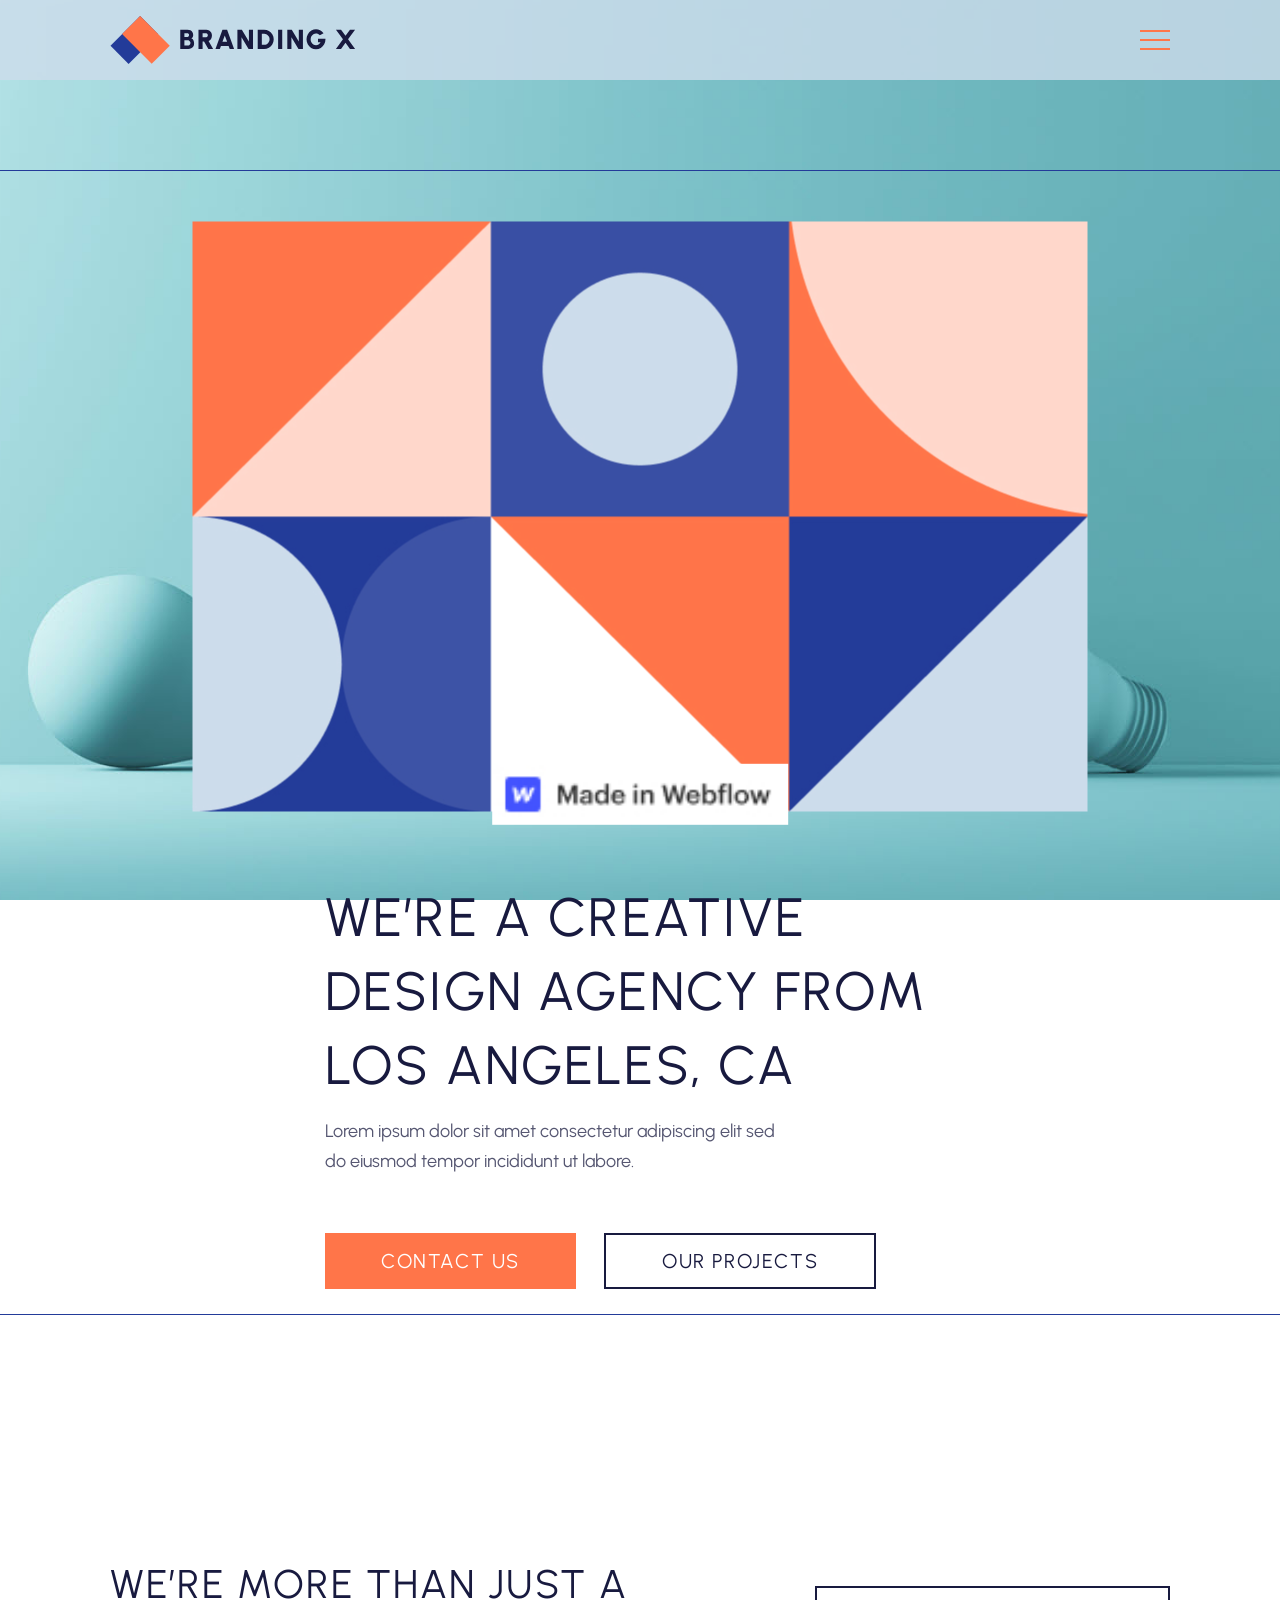
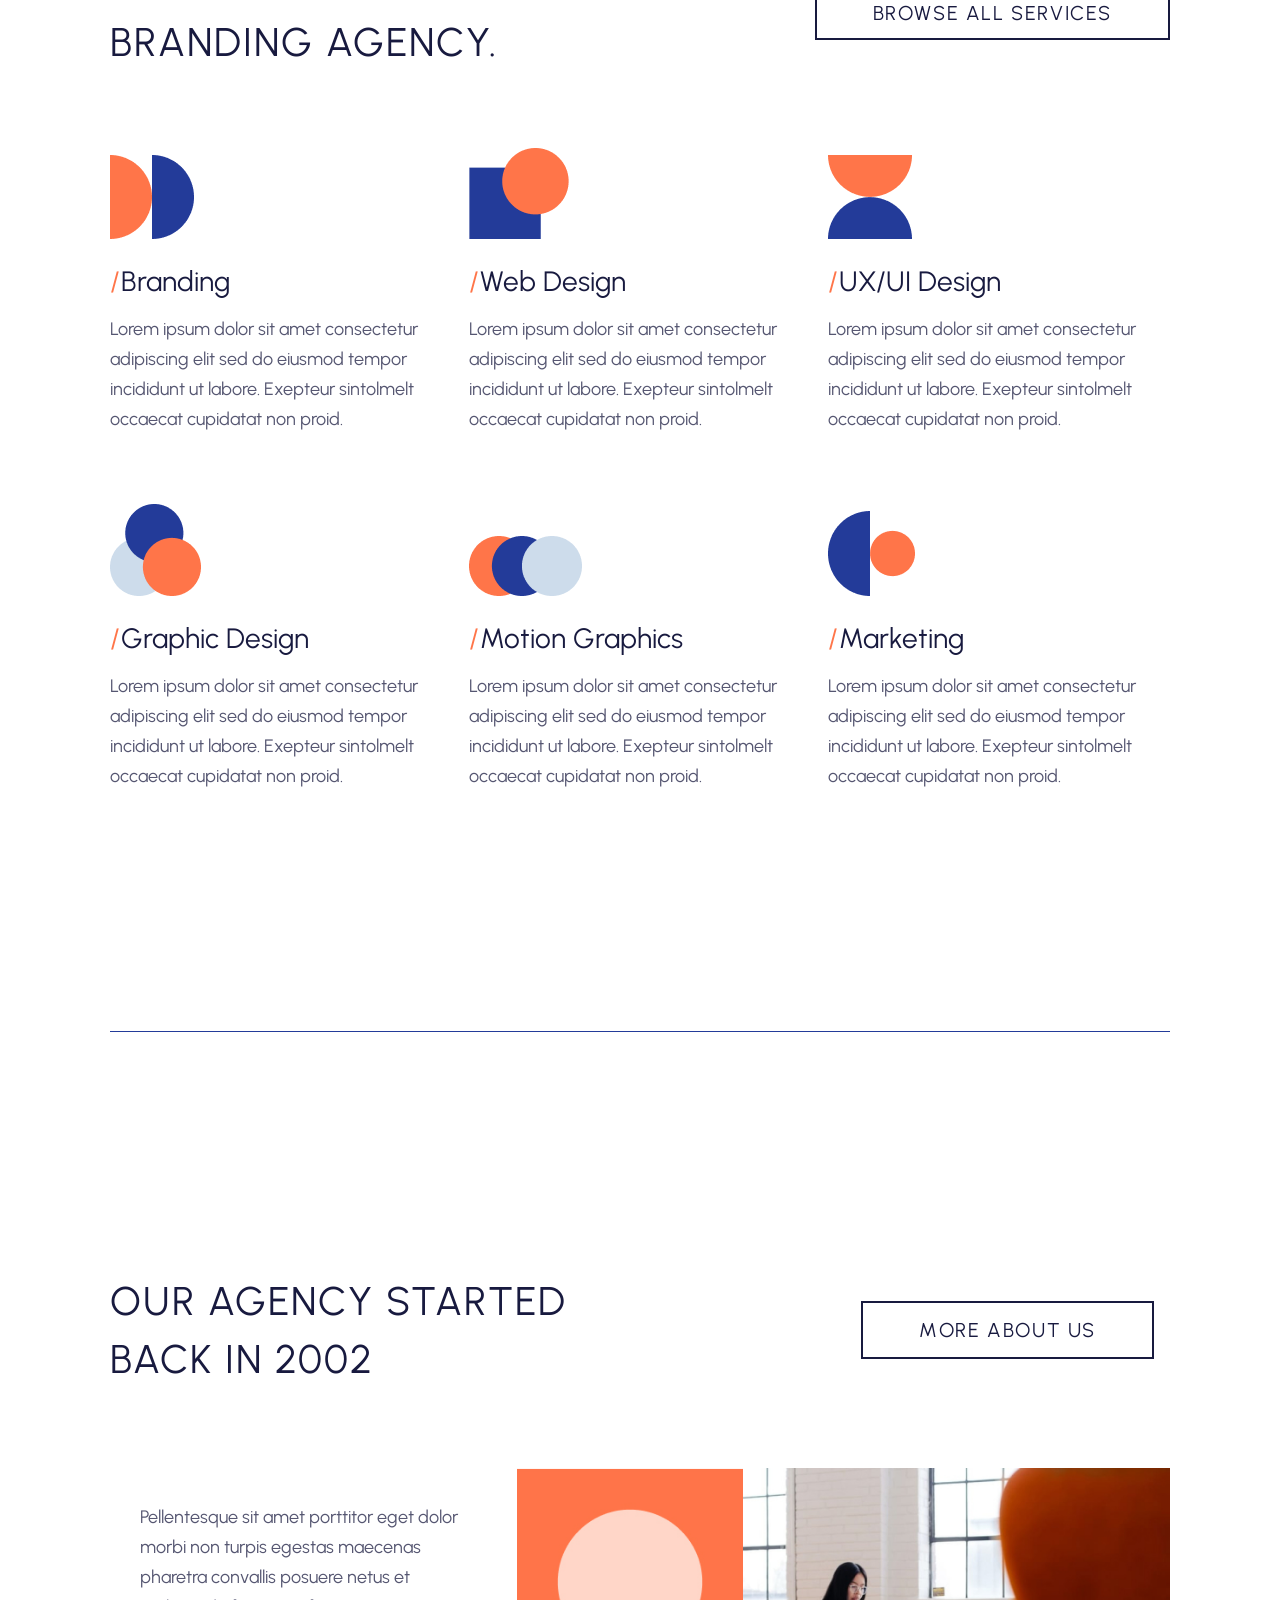
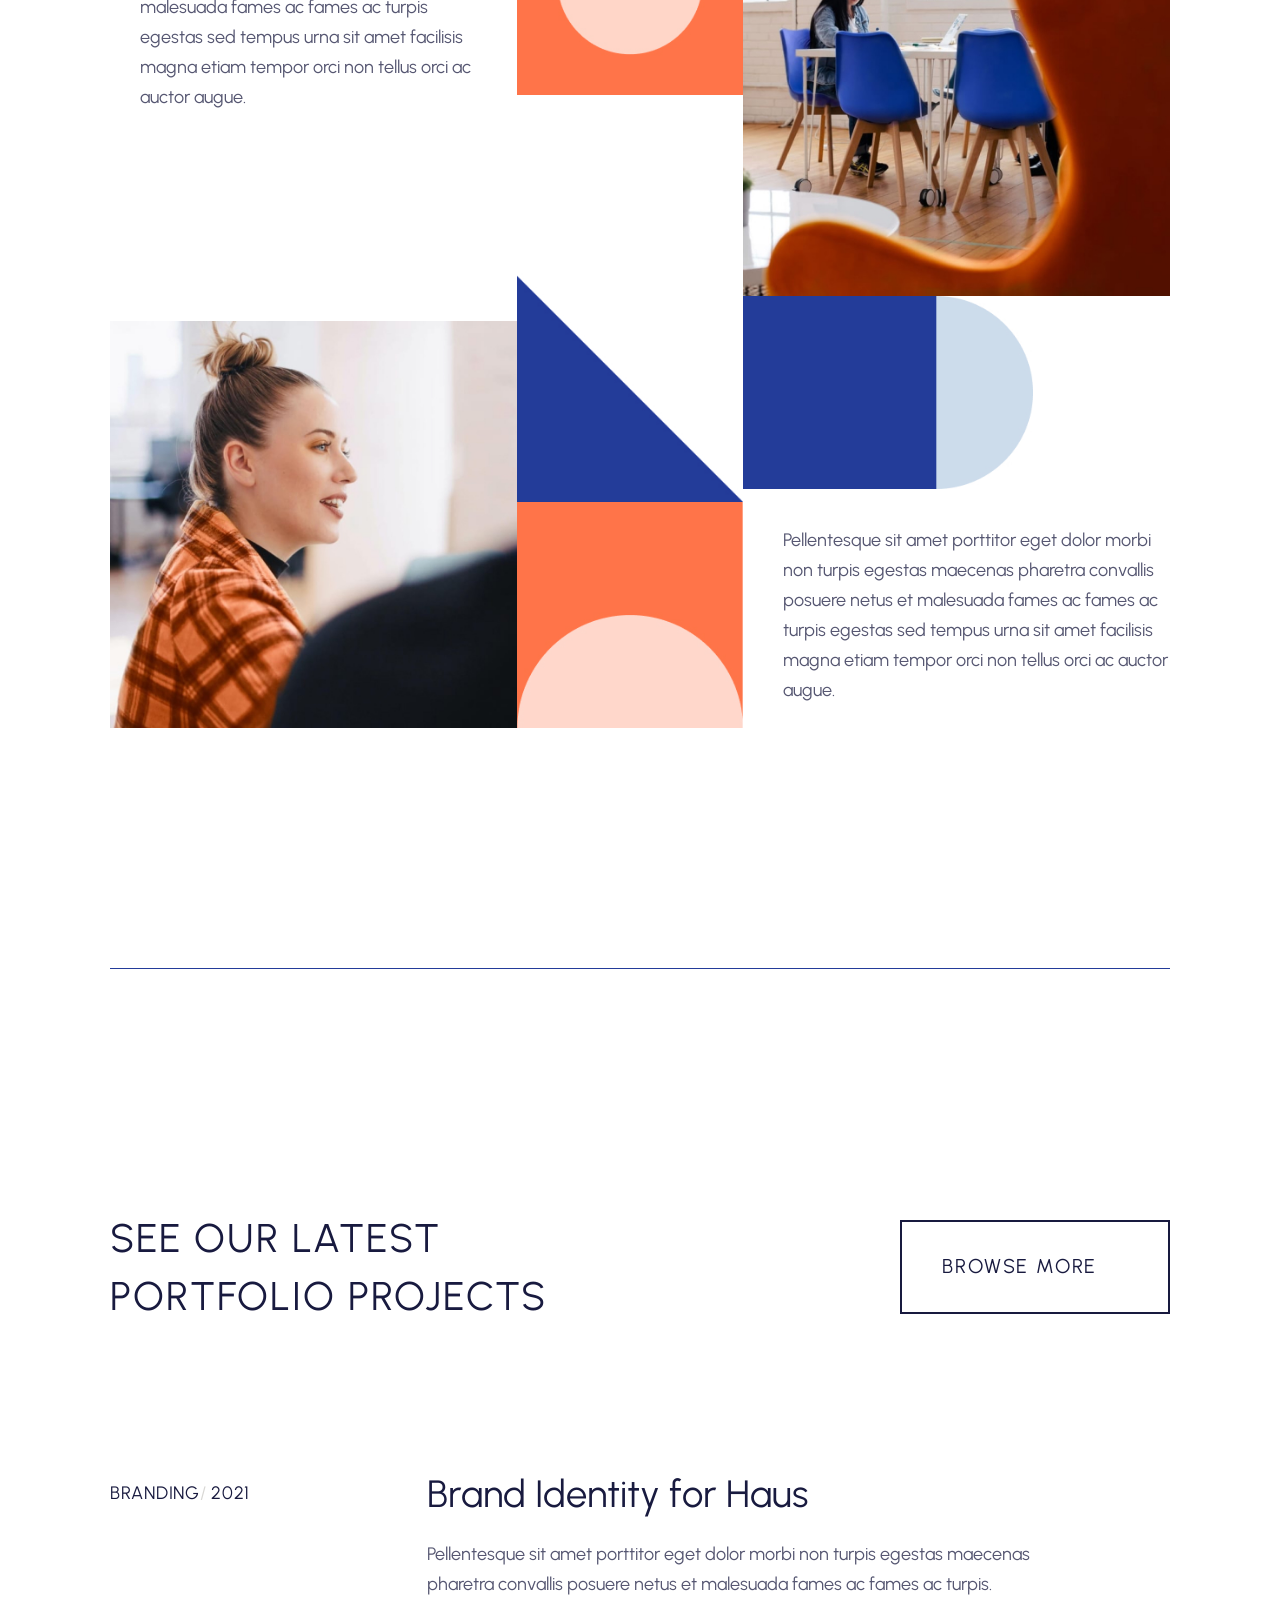
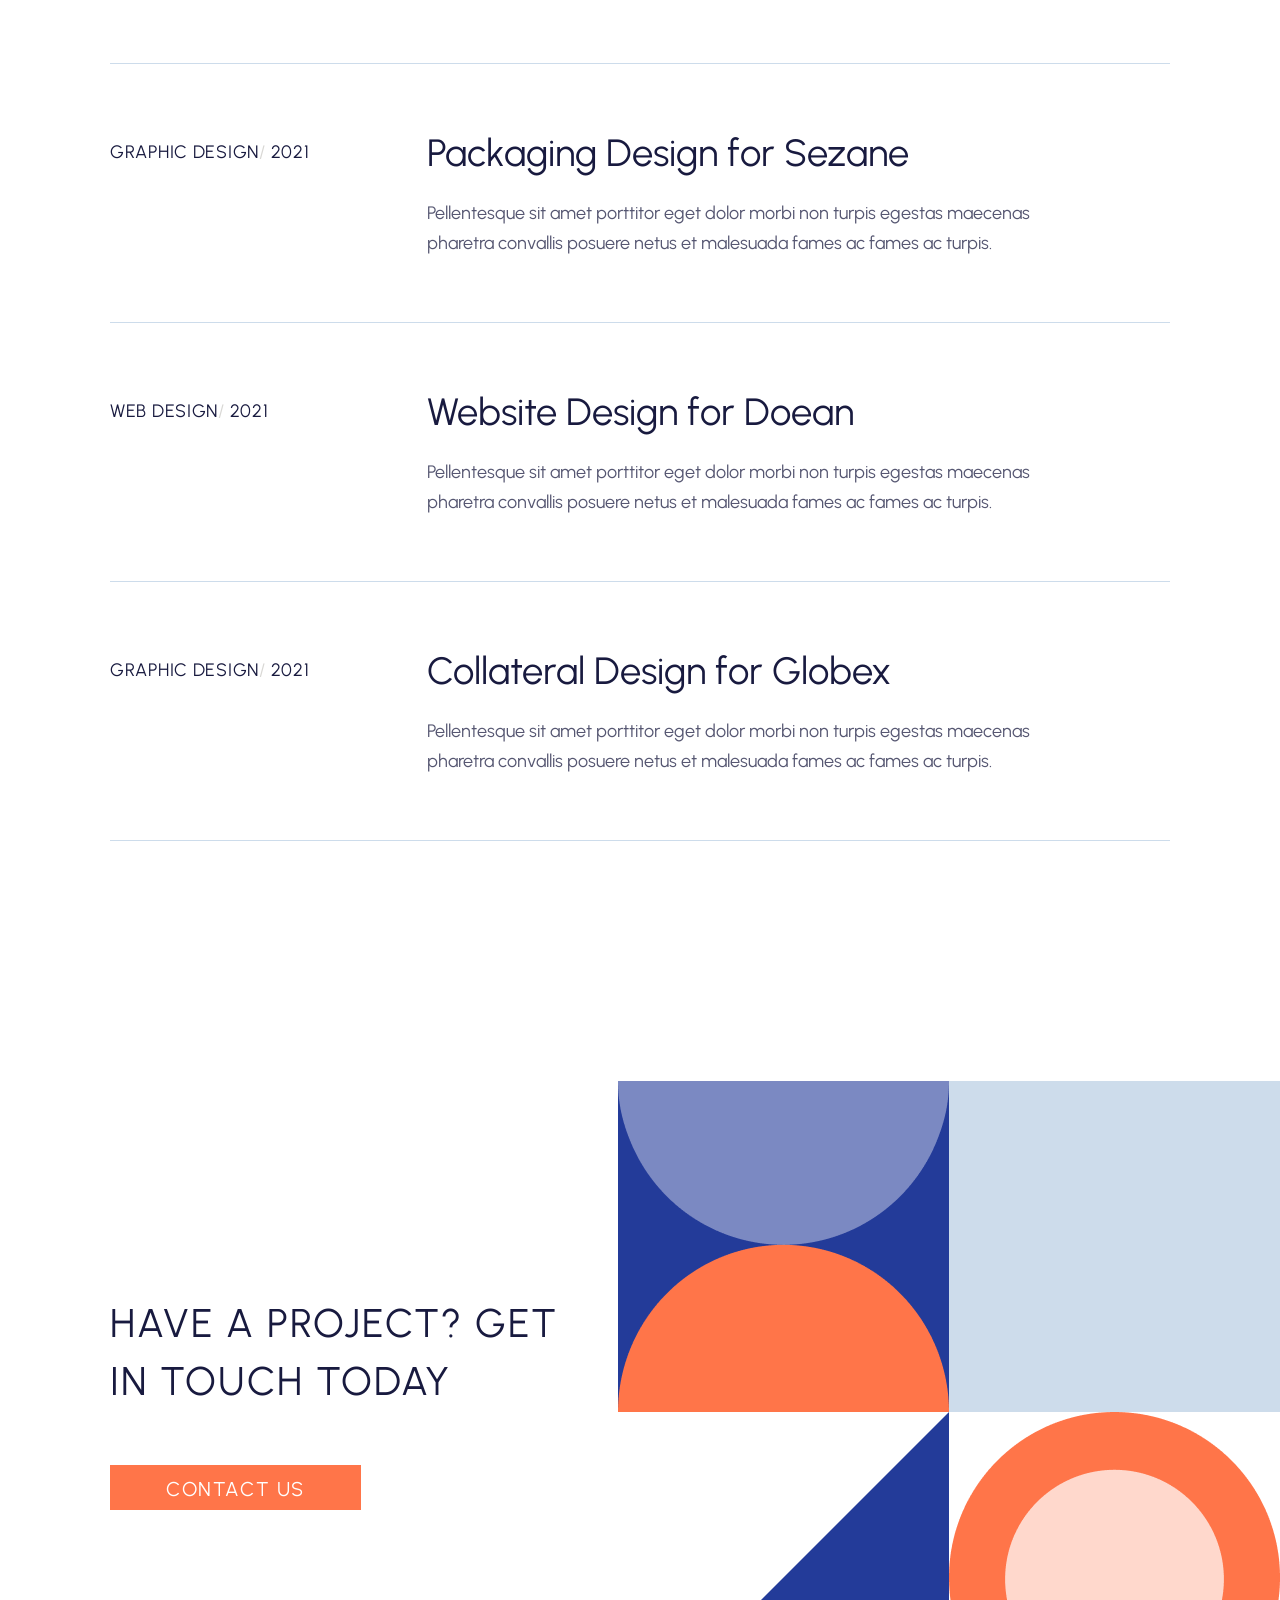
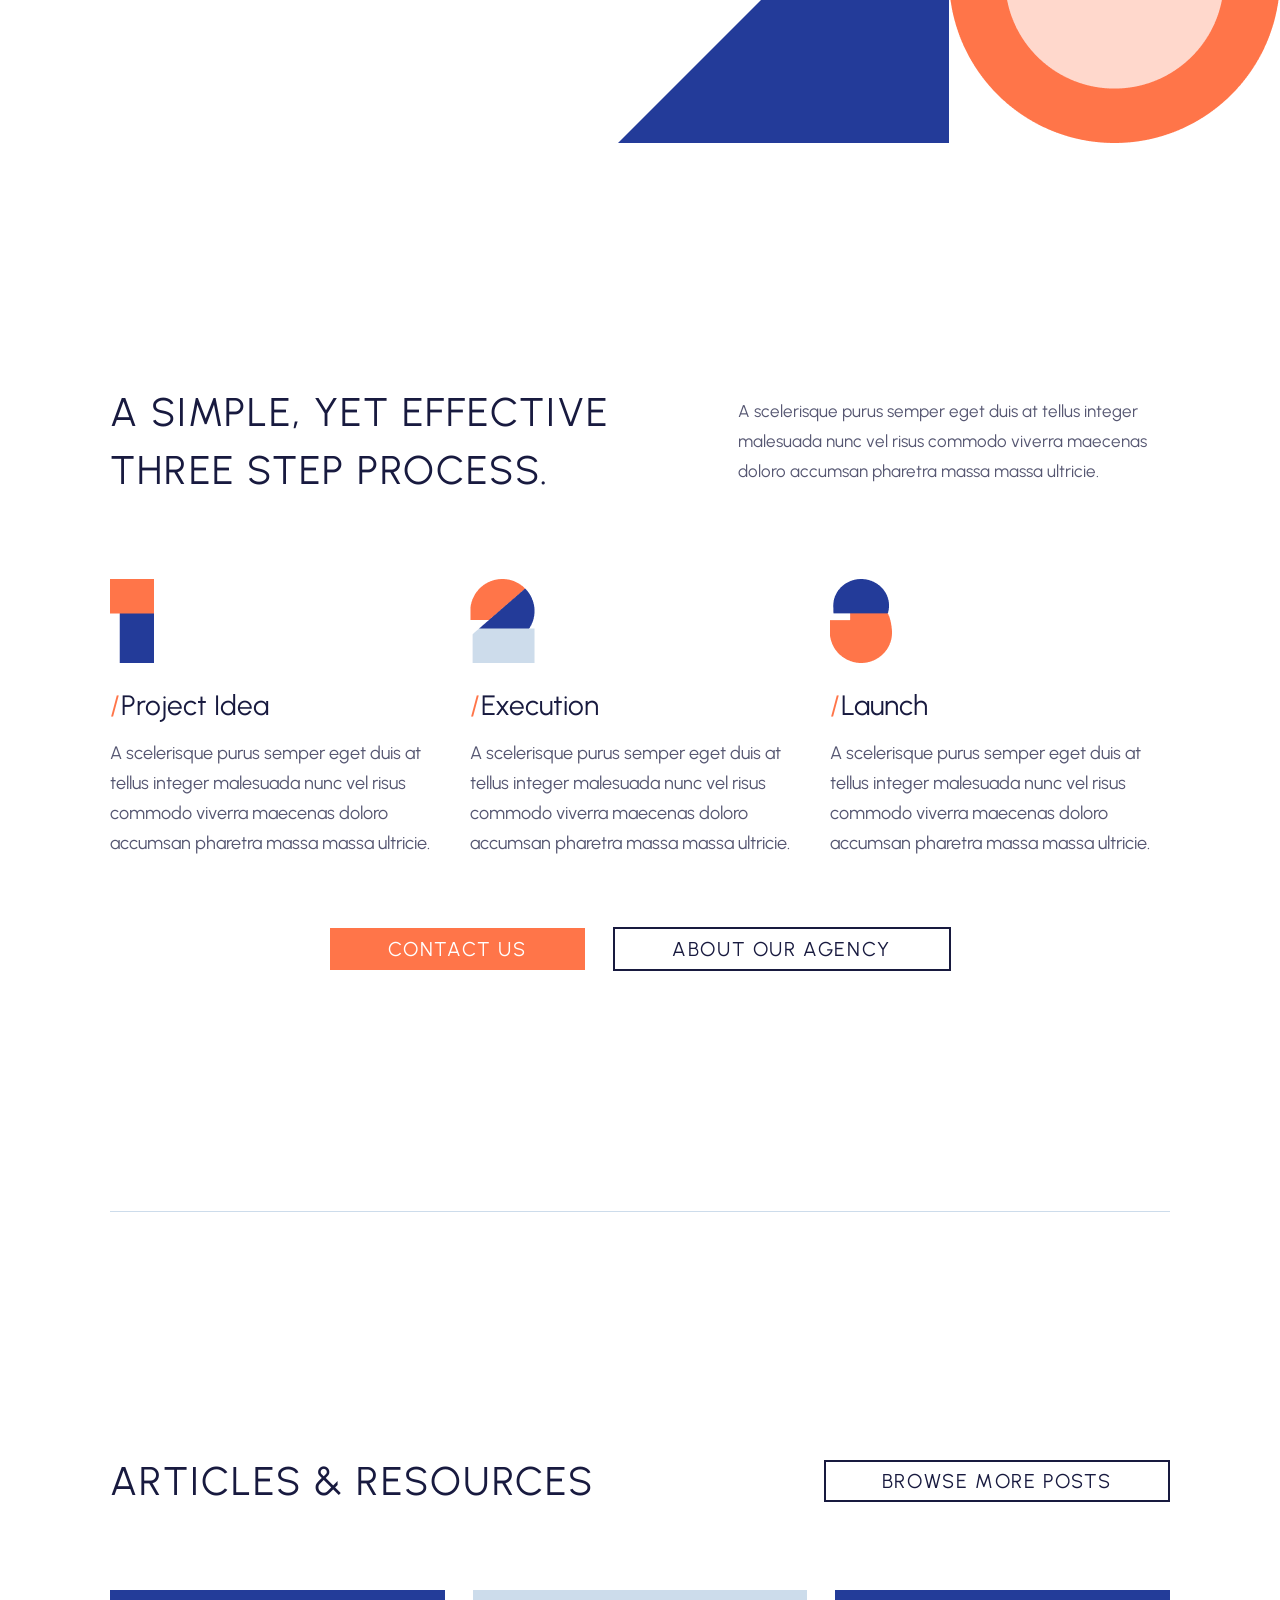
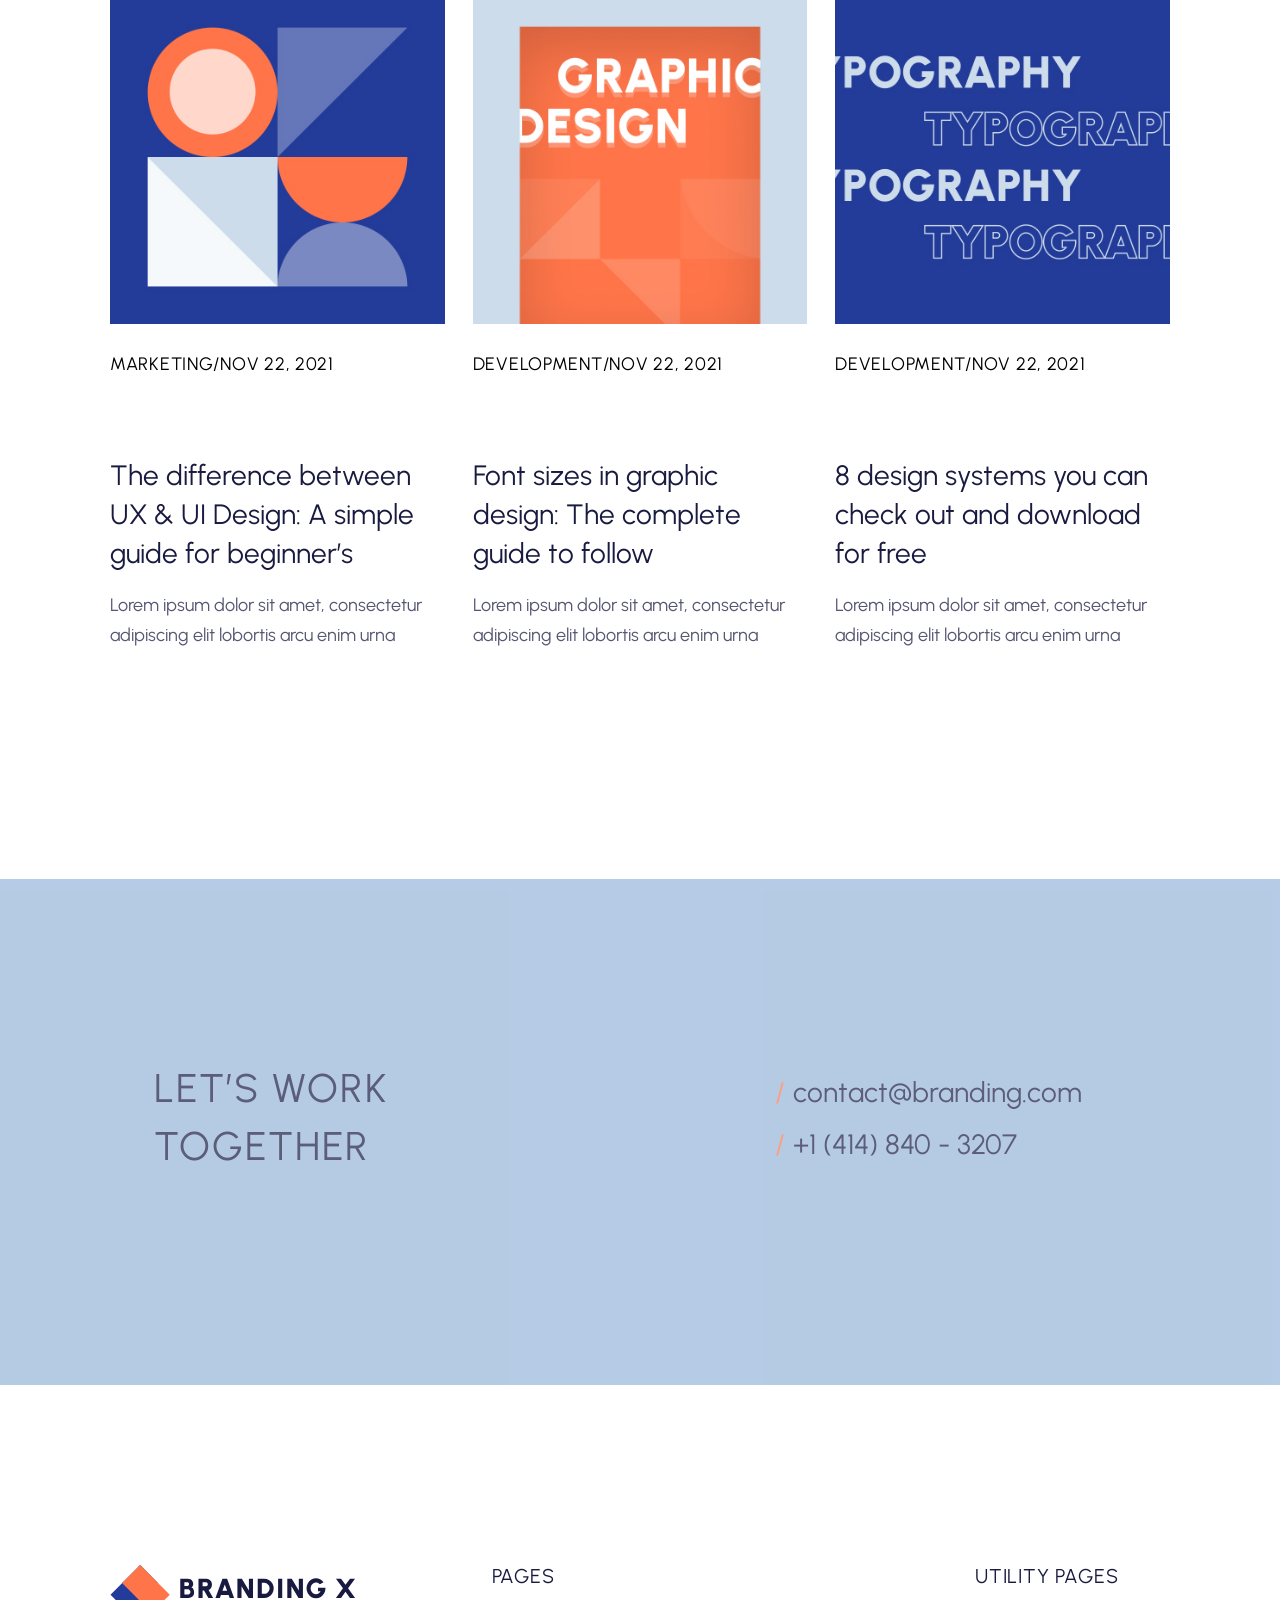
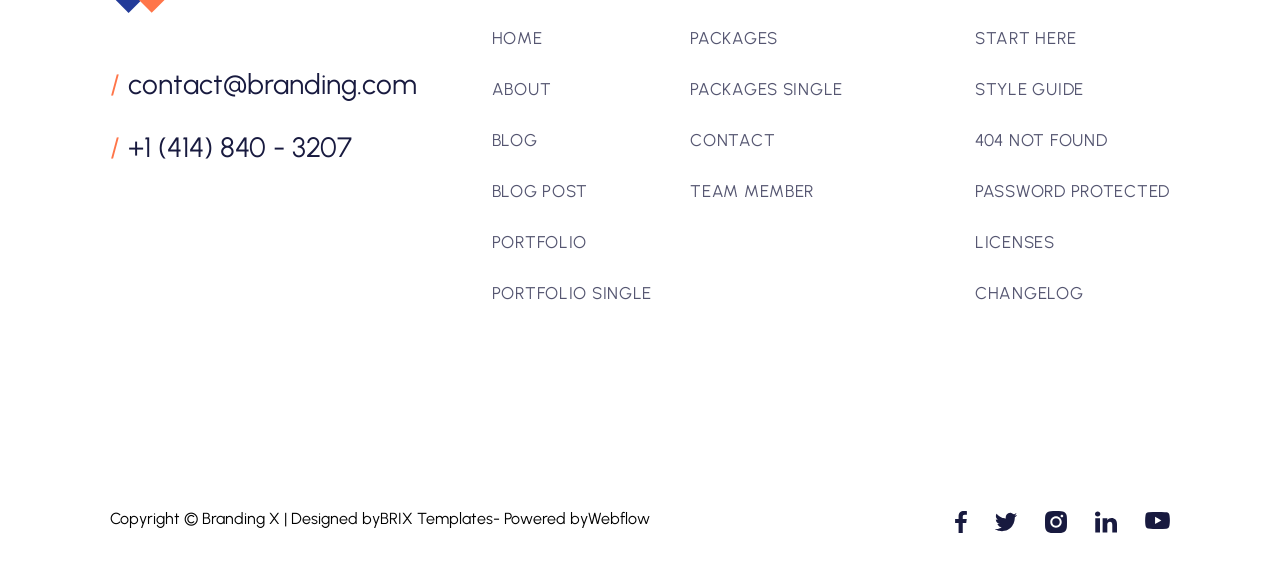
==== commit 4d92be04: "initialization" ====
--- a/index.html
+++ b/index.html
@@ -1,679 +1,679 @@
-<!doctype html>
-<html lang="en">
-  <head>
-    <meta charset="UTF-8" />
-    <meta http-equiv="X-UA-Compatible" content="IE=edge" />
-    <meta name="viewport" content="width=device-width, initial-scale=1.0" />
-    <title>Branding</title>
-    <link rel="preconnect" href="https://fonts.googleapis.com" />
-    <link rel="preconnect" href="https://fonts.gstatic.com" crossorigin />
-    <link
-      href="https://fonts.googleapis.com/css2?family=Urbanist&display=swap"
-      rel="stylesheet"
-    />
-    <link rel="icon" href="./Branding-img/icon/images.ico" />
-    <link rel="stylesheet" href="./Branding-css/branding-css.css" />
-    <link rel="stylesheet" href="./Branding-css/branding-media.css" />
-  </head>
-  <body>
-    <header class="header">
-      <div class="container">
-        <div class="container-header">
-          <a
-            href="https://www.google.com/search?q=Branding&oq=Branding&gs_lcrp=EgZjaHJvbWUyCQgAEEUYORiABDIHCAEQABiABDIHCAIQLhiABDIHCAMQABiABDIHCAQQABiABDIHCAUQABiABDIHCAYQABiABDIGCAcQRRg80gEHNjY4ajBqN6gCCLACAfEFviC8E-p7eyo&sourceid=chrome&ie=UTF-8"
-            target="_blank"
-            rel="noopener noreferrer"
-            class="header-logo"
-          >
-            <img src="./Branding-img/logo/Logo.svg" alt="Logo" />
-          </a>
-          
-
-          <div class="header__burger">
-            <span></span>
-          </div>
-          <nav class="header__menu">
-            <ul class="header__list">
-              <li class="points">
-                <a href="#" class="header__link">Home</a>
-              </li>
-              <li class="points">
-                <a href="#" class="header__link">services</a>
-              </li>
-              <li class="points">
-                <a href="#" class="header__link">About</a>
-              </li>
-              <li class="points">
-                <a href="#" class="header__link">contacts</a>
-              </li>
-              <li class="points">
-                <a href="#" class="header__link">callback</a>
-              </li>
-            </ul>
-          </nav>
-        </div>
-      </div>
-    </header>
-    <hr class="header__hr"/>
-
-    <!-- = We’re a creative design agency from Los Angeles, CA = -->
-     
-    <section class="agency">
-      <div class="container-agency">
-        <div class="agency__row">
-          <div class="agency__content">
-            <h2 class="agency__title">
-              We’re a creative design agency from Los Angeles, CA
-            </h2>
-            <div class="agency__text">
-              <p>
-                Lorem ipsum dolor sit amet consectetur adipiscing elit sed do
-                eiusmod tempor incididunt ut labore.
-              </p>
-            </div>
-            <div class="agency__btns">
-              <a href="#!" class="contacts">Contact us</a>
-              <a href="#!" class="projects">Our Projects</a>
-            </div>
-          </div>
-          <div class="agency__puzzles">
-            <img
-              class="note"
-              src="./Branding-img/creative/note-on-picture.jpg"
-              alt="note-on-picture"
-            />
-          </div>
-        </div>
-      </div>
-    </section>
-    <hr />
-
-    <!-- ======== We’re more than just a branding agency ======== -->
-
-    <section class="capabilities">
-      <div class="container">
-        <div class="capabilities__row">
-          <div class="capabilities__title">
-            We’re more than just a branding agency.
-          </div>
-          <div class="capabilities__btn">
-            <a href="#!" class="browse-services">Browse All services</a>
-          </div>
-        </div>
-        <div class="capabilities__grid">
-          <div class="branding">
-            <img
-              class="branding__img picture"
-              src="./Branding-img/agency/1.png"
-              alt="spheres"
-            />
-            <a href="#!">
-              <div class="branding__title contents-link">
-                <p><span>/</span>Branding</p>
-              </div>
-            </a>
-            <div class="branding__text text">
-              Lorem ipsum dolor sit amet consectetur adipiscing elit sed do
-              eiusmod tempor incididunt ut labore. Exepteur sintolmelt occaecat
-              cupidatat non proid.
-            </div>
-          </div>
-          <div class="web-design">
-            <img
-              class="web-design__img picture"
-              src="./Branding-img/agency/2.png"
-              alt="square"
-            />
-            <a href="#!">
-              <div class="web-design__title contents-link">
-                <p><span>/</span>Web Design</p>
-              </div>
-            </a>
-            <div class="web-design__text text">
-              Lorem ipsum dolor sit amet consectetur adipiscing elit sed do
-              eiusmod tempor incididunt ut labore. Exepteur sintolmelt occaecat
-              cupidatat non proid.
-            </div>
-          </div>
-          <div class="ux-ui">
-            <img
-              class="ux-ui__img picture"
-              src="./Branding-img/agency/3.png"
-              alt="spheres vertically"
-            />
-            <a href="#!">
-              <div class="ux-ui__title contents-link">
-                <p><span>/</span>UX/UI Design</p>
-              </div>
-            </a>
-            <div class="ux-ui__text text">
-              Lorem ipsum dolor sit amet consectetur adipiscing elit sed do
-              eiusmod tempor incididunt ut labore. Exepteur sintolmelt occaecat
-              cupidatat non proid.
-            </div>
-          </div>
-          <div class="graphic-design">
-            <img
-              class="graphic-design__img picture"
-              src="./Branding-img/agency/4.png"
-              alt="balls around"
-            />
-            <a href="#!">
-              <div class="graphic-design__title contents-link">
-                <p><span>/</span>Graphic Design</p>
-              </div>
-            </a>
-            <div class="graphic-design__text text">
-              Lorem ipsum dolor sit amet consectetur adipiscing elit sed do
-              eiusmod tempor incididunt ut labore. Exepteur sintolmelt occaecat
-              cupidatat non proid.
-            </div>
-          </div>
-          <div class="motion-graphics">
-            <img
-              class="motion-graphics__img picture"
-              src="./Branding-img/agency/5.png"
-              alt="balls in a row"
-            />
-            <a href="#!">
-              <div class="motion-graphics__title contents-link">
-                <p><span>/</span>Motion Graphics</p>
-              </div>
-            </a>
-            <div class="motion-graphics__text text">
-              Lorem ipsum dolor sit amet consectetur adipiscing elit sed do
-              eiusmod tempor incididunt ut labore. Exepteur sintolmelt occaecat
-              cupidatat non proid.
-            </div>
-          </div>
-          <div class="marketing">
-            <img
-              class="marketing__img picture"
-              src="./Branding-img/agency/6.png"
-              alt="sphere and ball"
-            />
-            <a href="#!">
-              <div class="marketing__title contents-link">
-                <p><span>/</span>Marketing</p>
-              </div>
-            </a>
-            <div class="marketing__text text">
-              Lorem ipsum dolor sit amet consectetur adipiscing elit sed do
-              eiusmod tempor incididunt ut labore. Exepteur sintolmelt occaecat
-              cupidatat non proid.
-            </div>
-          </div>
-        </div>
-        <hr class="line" />
-      </div>
-    </section>
-
-    <!-- =========== Our agency started back in 2002 =========== -->
-
-    <section class="started">
-      <div class="container">
-        <div class="started__row">
-          <div class="started__title general-zagolovok">
-            Our agency started back in 2002
-          </div>
-          <div class="started__btn">
-            <a href="#!" class="about-us">More About Us</a>
-          </div>
-        </div>
-        <div class="our-managers__content">
-          <div class="our-managers__row">
-            <div class="managers-agency">
-              <div class="managers__text-up">
-                <p>
-                  Pellentesque sit amet porttitor eget dolor morbi non turpis
-                  egestas maecenas pharetra convallis posuere netus et malesuada
-                  fames ac fames ac turpis egestas sed tempus urna sit amet
-                  facilisis magna etiam tempor orci non tellus orci ac auctor
-                  augue.
-                </p>
-              </div>
-              <div class="managers__foto">
-                <img
-                  src="./Branding-img/started/our-agency1.jpg"
-                  alt="managers__foto"
-                />
-              </div>
-            </div>
-            <div class="manager__puzzles">
-              <img src="./Branding-img/started/puzzles2-1.jpg" alt="puzzles" />
-            </div>
-            <div class="design-block">
-              <div class="designer">
-                <img
-                  src="./Branding-img/started/our-agency2.jpg"
-                  alt="designer"
-                />
-              </div>
-              <div class="mozaika">
-                <img
-                  src="./Branding-img/started/puzzles2-2.jpg"
-                  alt="mozaika"
-                />
-              </div>
-              <div class="managers__text-down">
-                <p>
-                  Pellentesque sit amet porttitor eget dolor morbi non turpis
-                  egestas maecenas pharetra convallis posuere netus et malesuada
-                  fames ac fames ac turpis egestas sed tempus urna sit amet
-                  facilisis magna etiam tempor orci non tellus orci ac auctor
-                  augue.
-                </p>
-              </div>
-            </div>
-          </div>
-        </div>
-
-        <hr class="line" />
-      </div>
-    </section>
-
-    <!-- ========== See our latest portfolio projects ========== -->
-
-    <section class="portfolio">
-      <div class="container">
-        <div class="portfolio__row">
-          <div class="portfolio__title general-zagolovok">
-            See our latest portfolio projects
-          </div>
-          <div class="portfolio__btn">
-            <a href="#!" class="browse-more">Browse more</a>
-          </div>
-        </div>
-        <div class="portfolio-products">
-          <!-- ============================== -->
-          <div class="brand block">
-            <div class="brand__label general-properties">
-              <p>Branding<span>/</span> 2021</p>
-            </div>
-            <div class="brand-product general-block">
-              <div class="brand__title general-title">
-                Brand Identity for Haus
-              </div>
-              <div class="brand__text general-text">
-                <p>
-                  Pellentesque sit amet porttitor eget dolor morbi non turpis
-                  egestas maecenas pharetra convallis posuere netus et malesuada
-                  fames ac fames ac turpis.
-                </p>
-              </div>
-            </div>
-          </div>
-          <hr class="line-portfolio" />
-          <!-- ============================== -->
-          <div class="packaging block">
-            <div class="packaging__label general-properties">
-              <p>Graphic Design<span>/</span> 2021</p>
-            </div>
-            <div class="packaging-product general-block">
-              <div class="packaging__title general-title">
-                Packaging Design for Sezane
-              </div>
-              <div class="packaging__text general-text">
-                <p>
-                  Pellentesque sit amet porttitor eget dolor morbi non turpis
-                  egestas maecenas pharetra convallis posuere netus et malesuada
-                  fames ac fames ac turpis.
-                </p>
-              </div>
-            </div>
-          </div>
-          <hr class="line-portfolio" />
-          <!-- ============================== -->
-          <div class="website block">
-            <div class="website__label general-properties">
-              <p>Web Design<span>/</span> 2021</p>
-            </div>
-            <div class="website-product general-block">
-              <div class="website__title general-title">
-                Website Design for Doean
-              </div>
-              <div class="website__text general-text">
-                <p>
-                  Pellentesque sit amet porttitor eget dolor morbi non turpis
-                  egestas maecenas pharetra convallis posuere netus et malesuada
-                  fames ac fames ac turpis.
-                </p>
-              </div>
-            </div>
-          </div>
-          <hr class="line-portfolio" />
-          <!-- ============================== -->
-          <div class="globex block">
-            <div class="globex__label general-properties">
-              <p>Graphic Design<span>/</span> 2021</p>
-            </div>
-            <div class="globex-product general-block">
-              <div class="globex__title general-title">
-                Collateral Design for Globex
-              </div>
-              <div class="globex__text general-text">
-                <p>
-                  Pellentesque sit amet porttitor eget dolor morbi non turpis
-                  egestas maecenas pharetra convallis posuere netus et malesuada
-                  fames ac fames ac turpis.
-                </p>
-              </div>
-            </div>
-          </div>
-          <hr class="line-portfolio" />
-        </div>
-      </div>
-    </section>
-
-    <!-- ======== Have a project? Get in touch today ======== -->
-
-    <section class="project">
-      <div class="container-project">
-        <div class="project-row">
-          <div class="project-content">
-            <div class="project-title general-zagolovok">
-              Have a project? Get in touch today
-            </div>
-            <div class="project-btn">
-              <a href="#!" class="project__contact">Contact us</a>
-            </div>
-          </div>
-          <div class="project-img">
-            <img src="./Branding-img/have-project/IMAGE.png" alt="mosaic" />
-          </div>
-        </div>
-      </div>
-    </section>
-
-    <!--====== A simple, yet effective three step process. ======-->
-
-    <section class="numbers">
-      <div class="container">
-        <div class="numbers-header__row">
-          <div class="numbers-header__title">
-            A simple, yet effective three step process.
-          </div>
-          <div class="numbers-header__text">
-            A scelerisque purus semper eget duis at tellus integer malesuada
-            nunc vel risus commodo viverra maecenas doloro accumsan pharetra
-            massa massa ultricie.
-          </div>
-        </div>
-        <div class="numbers-content__grid">
-          <div class="numbers-content__idea">
-            <div class="number1">
-              <img
-                class="number1__img picture"
-                src="./Branding-img/agency/IMAGE 1.png"
-                alt="spheres"
-              />
-              <a href="#!">
-                <div class="number1__title contents-link">
-                  <p><span>/</span>Project Idea</p>
-                </div>
-              </a>
-              <div class="number1__text text">
-                A scelerisque purus semper eget duis at tellus integer malesuada
-                nunc vel risus commodo viverra maecenas doloro accumsan pharetra
-                massa massa ultricie.
-              </div>
-            </div>
-          </div>
-          <!-- ============================= -->
-          <div class="numbers-content__execution">
-            <div class="number2">
-              <img
-                class="number2__img picture"
-                src="./Branding-img/agency/IMAGE 2.png"
-                alt="spheres"
-              />
-              <a href="#!">
-                <div class="number2__title contents-link">
-                  <p><span>/</span>Execution</p>
-                </div>
-              </a>
-              <div class="number2__text text">
-                A scelerisque purus semper eget duis at tellus integer malesuada
-                nunc vel risus commodo viverra maecenas doloro accumsan pharetra
-                massa massa ultricie.
-              </div>
-            </div>
-          </div>
-          <!-- ================================ -->
-          <div class="numbers-content__launch">
-            <div class="number3">
-              <img
-                class="number3__img picture"
-                src="./Branding-img/agency/IMAGE 3.png"
-                alt="spheres"
-              />
-              <a href="#!">
-                <div class="number3__title contents-link">
-                  <p><span>/</span>Launch</p>
-                </div>
-              </a>
-              <div class="number3__text text">
-                A scelerisque purus semper eget duis at tellus integer malesuada
-                nunc vel risus commodo viverra maecenas doloro accumsan pharetra
-                massa massa ultricie.
-              </div>
-            </div>
-          </div>
-        </div>
-        <div class="numbers-btn">
-          <a href="#!" class="numbers__contact">Contact us</a>
-          <a href="#!" class="numbers__agency">About our agency</a>
-        </div>
-        <hr class="line-numbers" />
-      </div>
-    </section>
-
-    <!--============ Articles & resources ============-->
-
-    <section class="articles-resources">
-      <div class="container">
-        <div class="articles-resources__row">
-          <div class="articles-resources__title general-zagolovok">
-            Articles & resources
-          </div>
-          <div class="articles-resources__btn">
-            <a href="#!" class="browse-more-posts">Browse more posts</a>
-          </div>
-        </div>
-        <div class="articles-resources-content__grid">
-          <div class="articles-resources__marketing grid-elements">
-            <img
-              class="articles-resources__marketing-puzzle ar-img"
-              src="./Branding-img/articles/articles1.jpg"
-              alt="puzzle"
-            />
-            <div
-              class="articles-resources__marketing-label general-properties ar"
-            >
-              <p>Marketing<span>/</span>Nov 22, 2021</p>
-            </div>
-            <h2 class="articles-resources__marketing-title general-title art">
-              The difference between UX & UI Design: A simple guide for
-              beginner’s
-            </h2>
-            <p class="articles-resources__marketing-text general-text">
-              Lorem ipsum dolor sit amet, consectetur adipiscing elit lobortis
-              arcu enim urna
-            </p>
-          </div>
-          <!-- ========================================== -->
-          <div class="articles-resources__graphic-design grid-elements">
-            <img
-              class="articles-resources__graphic-design-puzzle ar-img"
-              src="./Branding-img/articles/articles2.jpg"
-              alt="puzzle"
-            />
-            <div
-              class="articles-resources__graphic-design-label general-properties ar"
-            >
-              <p>Development<span>/</span>Nov 22, 2021</p>
-            </div>
-            <h2
-              class="articles-resources__graphic-design-title general-title art"
-            >
-              Font sizes in graphic design: The complete guide to follow
-            </h2>
-            <p class="articles-resources__graphic-design-text general-text">
-              Lorem ipsum dolor sit amet, consectetur adipiscing elit lobortis
-              arcu enim urna
-            </p>
-          </div>
-          <!-- ================================== -->
-          <div class="articles-resources__typography grid-elements">
-            <img
-              class="articles-resources__typography-puzzle ar-img"
-              src="./Branding-img/articles/articles3.jpg"
-              alt="puzzle"
-            />
-            <div
-              class="articles-resources__typography-label general-properties ar"
-            >
-              <p>Development<span>/</span>Nov 22, 2021</p>
-            </div>
-            <h2 class="articles-resources__typography-title general-title art">
-              8 design systems you can check out and download for free
-            </h2>
-            <p class="articles-resources__typography-text general-text">
-              Lorem ipsum dolor sit amet, consectetur adipiscing elit lobortis
-              arcu enim urna
-            </p>
-          </div>
-          <!-- ============================== -->
-        </div>
-      </div>
-    </section>
-
-    <!-- Let’s work together -->
-
-    <section class="work-together">
-      <div class="container-work-together">
-        <div class="work-together-row">
-          <div class="work-together-title general-zagolovok">
-            Let’s work together
-          </div>
-          <div class="work-together-contacts">
-            <div class="work-together-contact-email contents-link">
-              <p>
-                <span>/</span>
-                <a href="mailto:contact@branding.com"> contact@branding.com</a>
-              </p>
-            </div>
-            <div class="work-together-contact-tel contents-link">
-              <p>
-                <span>/</span>
-                <a href="+1 (414) 840 - 3207">+1 (414) 840 - 3207</a>
-              </p>
-            </div>
-          </div>
-        </div>
-      </div>
-    </section>
-
-    <!-- Contents = Branding - Pages - Utility Pages -->
-
-    <section class="contents">
-      <div class="container">
-        <div class="content-branding-row">
-          <div class="branding-logo">
-            <a href="#!" class="branding-bottom-logo">
-              <img src="./Branding-img/logo/Logo.svg" alt="Logo" />
-            </a>
-            <div class="branding-email contents-link">
-              <p>
-                <span>/</span>
-                <a href="mailto:contact@branding.com"> contact@branding.com</a>
-              </p>
-            </div>
-            <div class="branding-tel contents-link">
-              <p>
-                <span>/</span>
-                <a href="+1 (414) 840 - 3207">+1 (414) 840 - 3207</a>
-              </p>
-            </div>
-          </div>
-          <div class="other-content-row">
-            <div class="pages">
-              <h3 class="branding-zagolovok">pages</h3>
-              <div class="columns">
-                <div class="first-column">
-                  <div class="our-pages">
-                    <a href="!#">Home</a>
-                    <a href="!#">About</a>
-                    <a href="!#">Blog</a>
-                    <a href="!#">Blog post</a>
-                    <a href="!#">Portfolio</a>
-                    <a href="!#">Portfolio single</a>
-                  </div>
-                </div>
-                <div class="second-column">
-                  <div class="our-pages">
-                    <a href="!#">Packages</a>
-                    <a href="!#">Packages single</a>
-                    <a href="!#">Contact</a>
-                    <a href="!#">Team member</a>
-                  </div>
-                </div>
-              </div>
-            </div>
-            <div class="utility-pages">
-              <h3 class="branding-zagolovok">Utility Pages</h3>
-              <div class="utility our-pages">
-                <a href="!#">Start Here</a>
-                <a href="!#">Style guide</a>
-                <a href="!#">404 Not Found</a>
-                <a href="!#">Password Protected</a>
-                <a href="!#">Licenses</a>
-                <a href="!#">Changelog</a>
-              </div>
-            </div>
-          </div>
-        </div>
-      </div>
-    </section>
-
-    <!-- social network -->
-
-    <footer class="footer">
-      <div class="container-footer">
-        <div class="container block-flex">
-          <div class="copyright">
-            <p>Copyright © Branding X | Designed by</p>
-            <p>BRIX Templates</p>
-            <p>- Powered by</p>
-            <p>Webflow</p>
-          </div>
-          <div class="social-media">
-            <a href="#!" class="social-networks">
-              <img src="./Branding-img/footer/f.svg" alt="Facebook" />
-            </a>
-            <a href="#!" class="social-networks">
-              <img src="./Branding-img/footer/tw.svg" alt="Twitter" />
-            </a>
-            <a href="#!" class="social-networks">
-              <img src="./Branding-img/footer/inst.svg" alt="Instagram" />
-            </a>
-            <a href="#!" class="social-networks">
-              <img src="./Branding-img/footer/lin.svg" alt="Linkedin" />
-            </a>
-            <a href="#!" class="social-networks">
-              <img src="./Branding-img/footer/youtube.svg" alt="youtube" />
-            </a>
-          </div>
-        </div>
-      </div>
-
-      <!-- button to top -->
-
-    <button class="btnUp">on top</button>
-    </footer>
-    <script src="./Branding-js/branding-js.js"></script>
-  </body>
-</html>
-
-
-<!-- project started on November 26, 2022 -->
+<!doctype html>
+<html lang="en">
+  <head>
+    <meta charset="UTF-8" />
+    <meta http-equiv="X-UA-Compatible" content="IE=edge" />
+    <meta name="viewport" content="width=device-width, initial-scale=1.0" />
+    <title>Branding</title>
+    <link rel="preconnect" href="https://fonts.googleapis.com" />
+    <link rel="preconnect" href="https://fonts.gstatic.com" crossorigin />
+    <link
+      href="https://fonts.googleapis.com/css2?family=Urbanist&display=swap"
+      rel="stylesheet"
+    />
+    <link rel="icon" href="./Branding-img/icon/images.ico" />
+    <link rel="stylesheet" href="./Branding-css/branding-css.css" />
+    <link rel="stylesheet" href="./Branding-css/branding-media.css" />
+  </head>
+  <body>
+    <header class="header">
+      <div class="container">
+        <div class="container-header">
+          <a
+            href="https://www.google.com/search?q=Branding&oq=Branding&gs_lcrp=EgZjaHJvbWUyCQgAEEUYORiABDIHCAEQABiABDIHCAIQLhiABDIHCAMQABiABDIHCAQQABiABDIHCAUQABiABDIHCAYQABiABDIGCAcQRRg80gEHNjY4ajBqN6gCCLACAfEFviC8E-p7eyo&sourceid=chrome&ie=UTF-8"
+            target="_blank"
+            rel="noopener noreferrer"
+            class="header-logo"
+          >
+            <img src="./Branding-img/logo/Logo.svg" alt="Logo" />
+          </a>
+          
+
+          <div class="header__burger">
+            <span></span>
+          </div>
+          <nav class="header__menu">
+            <ul class="header__list">
+              <li class="points">
+                <a href="#" class="header__link">Home</a>
+              </li>
+              <li class="points">
+                <a href="#" class="header__link">services</a>
+              </li>
+              <li class="points">
+                <a href="#" class="header__link">About</a>
+              </li>
+              <li class="points">
+                <a href="#" class="header__link">contacts</a>
+              </li>
+              <li class="points">
+                <a href="#" class="header__link">callback</a>
+              </li>
+            </ul>
+          </nav>
+        </div>
+      </div>
+    </header>
+    <hr class="header__hr"/>
+
+    <!-- = We’re a creative design agency from Los Angeles, CA = -->
+     
+    <section class="agency">
+      <div class="container-agency">
+        <div class="agency__row">
+          <div class="agency__content">
+            <h2 class="agency__title">
+              We’re a creative design agency from Los Angeles, CA
+            </h2>
+            <div class="agency__text">
+              <p>
+                Lorem ipsum dolor sit amet consectetur adipiscing elit sed do
+                eiusmod tempor incididunt ut labore.
+              </p>
+            </div>
+            <div class="agency__btns">
+              <a href="#!" class="contacts">Contact us</a>
+              <a href="#!" class="projects">Our Projects</a>
+            </div>
+          </div>
+          <div class="agency__puzzles">
+            <img
+              class="note"
+              src="./Branding-img/creative/note-on-picture.jpg"
+              alt="note-on-picture"
+            />
+          </div>
+        </div>
+      </div>
+    </section>
+    <hr />
+
+    <!-- ======== We’re more than just a branding agency ======== -->
+
+    <section class="capabilities">
+      <div class="container">
+        <div class="capabilities__row">
+          <div class="capabilities__title">
+            We’re more than just a branding agency.
+          </div>
+          <div class="capabilities__btn">
+            <a href="#!" class="browse-services">Browse All services</a>
+          </div>
+        </div>
+        <div class="capabilities__grid">
+          <div class="branding">
+            <img
+              class="branding__img picture"
+              src="./Branding-img/agency/1.png"
+              alt="spheres"
+            />
+            <a href="#!">
+              <div class="branding__title contents-link">
+                <p><span>/</span>Branding</p>
+              </div>
+            </a>
+            <div class="branding__text text">
+              Lorem ipsum dolor sit amet consectetur adipiscing elit sed do
+              eiusmod tempor incididunt ut labore. Exepteur sintolmelt occaecat
+              cupidatat non proid.
+            </div>
+          </div>
+          <div class="web-design">
+            <img
+              class="web-design__img picture"
+              src="./Branding-img/agency/2.png"
+              alt="square"
+            />
+            <a href="#!">
+              <div class="web-design__title contents-link">
+                <p><span>/</span>Web Design</p>
+              </div>
+            </a>
+            <div class="web-design__text text">
+              Lorem ipsum dolor sit amet consectetur adipiscing elit sed do
+              eiusmod tempor incididunt ut labore. Exepteur sintolmelt occaecat
+              cupidatat non proid.
+            </div>
+          </div>
+          <div class="ux-ui">
+            <img
+              class="ux-ui__img picture"
+              src="./Branding-img/agency/3.png"
+              alt="spheres vertically"
+            />
+            <a href="#!">
+              <div class="ux-ui__title contents-link">
+                <p><span>/</span>UX/UI Design</p>
+              </div>
+            </a>
+            <div class="ux-ui__text text">
+              Lorem ipsum dolor sit amet consectetur adipiscing elit sed do
+              eiusmod tempor incididunt ut labore. Exepteur sintolmelt occaecat
+              cupidatat non proid.
+            </div>
+          </div>
+          <div class="graphic-design">
+            <img
+              class="graphic-design__img picture"
+              src="./Branding-img/agency/4.png"
+              alt="balls around"
+            />
+            <a href="#!">
+              <div class="graphic-design__title contents-link">
+                <p><span>/</span>Graphic Design</p>
+              </div>
+            </a>
+            <div class="graphic-design__text text">
+              Lorem ipsum dolor sit amet consectetur adipiscing elit sed do
+              eiusmod tempor incididunt ut labore. Exepteur sintolmelt occaecat
+              cupidatat non proid.
+            </div>
+          </div>
+          <div class="motion-graphics">
+            <img
+              class="motion-graphics__img picture"
+              src="./Branding-img/agency/5.png"
+              alt="balls in a row"
+            />
+            <a href="#!">
+              <div class="motion-graphics__title contents-link">
+                <p><span>/</span>Motion Graphics</p>
+              </div>
+            </a>
+            <div class="motion-graphics__text text">
+              Lorem ipsum dolor sit amet consectetur adipiscing elit sed do
+              eiusmod tempor incididunt ut labore. Exepteur sintolmelt occaecat
+              cupidatat non proid.
+            </div>
+          </div>
+          <div class="marketing">
+            <img
+              class="marketing__img picture"
+              src="./Branding-img/agency/6.png"
+              alt="sphere and ball"
+            />
+            <a href="#!">
+              <div class="marketing__title contents-link">
+                <p><span>/</span>Marketing</p>
+              </div>
+            </a>
+            <div class="marketing__text text">
+              Lorem ipsum dolor sit amet consectetur adipiscing elit sed do
+              eiusmod tempor incididunt ut labore. Exepteur sintolmelt occaecat
+              cupidatat non proid.
+            </div>
+          </div>
+        </div>
+        <hr class="line" />
+      </div>
+    </section>
+
+    <!-- =========== Our agency started back in 2002 =========== -->
+
+    <section class="started">
+      <div class="container">
+        <div class="started__row">
+          <div class="started__title general-zagolovok">
+            Our agency started back in 2002
+          </div>
+          <div class="started__btn">
+            <a href="#!" class="about-us">More About Us</a>
+          </div>
+        </div>
+        <div class="our-managers__content">
+          <div class="our-managers__row">
+            <div class="managers-agency">
+              <div class="managers__text-up">
+                <p>
+                  Pellentesque sit amet porttitor eget dolor morbi non turpis
+                  egestas maecenas pharetra convallis posuere netus et malesuada
+                  fames ac fames ac turpis egestas sed tempus urna sit amet
+                  facilisis magna etiam tempor orci non tellus orci ac auctor
+                  augue.
+                </p>
+              </div>
+              <div class="managers__foto">
+                <img
+                  src="./Branding-img/started/our-agency1.jpg"
+                  alt="managers__foto"
+                />
+              </div>
+            </div>
+            <div class="manager__puzzles">
+              <img src="./Branding-img/started/puzzles2-1.jpg" alt="puzzles" />
+            </div>
+            <div class="design-block">
+              <div class="designer">
+                <img
+                  src="./Branding-img/started/our-agency2.jpg"
+                  alt="designer"
+                />
+              </div>
+              <div class="mozaika">
+                <img
+                  src="./Branding-img/started/puzzles2-2.jpg"
+                  alt="mozaika"
+                />
+              </div>
+              <div class="managers__text-down">
+                <p>
+                  Pellentesque sit amet porttitor eget dolor morbi non turpis
+                  egestas maecenas pharetra convallis posuere netus et malesuada
+                  fames ac fames ac turpis egestas sed tempus urna sit amet
+                  facilisis magna etiam tempor orci non tellus orci ac auctor
+                  augue.
+                </p>
+              </div>
+            </div>
+          </div>
+        </div>
+
+        <hr class="line" />
+      </div>
+    </section>
+
+    <!-- ========== See our latest portfolio projects ========== -->
+
+    <section class="portfolio">
+      <div class="container">
+        <div class="portfolio__row">
+          <div class="portfolio__title general-zagolovok">
+            See our latest portfolio projects
+          </div>
+          <div class="portfolio__btn">
+            <a href="#!" class="browse-more">Browse more</a>
+          </div>
+        </div>
+        <div class="portfolio-products">
+          <!-- ============================== -->
+          <div class="brand block">
+            <div class="brand__label general-properties">
+              <p>Branding<span>/</span> 2021</p>
+            </div>
+            <div class="brand-product general-block">
+              <div class="brand__title general-title">
+                Brand Identity for Haus
+              </div>
+              <div class="brand__text general-text">
+                <p>
+                  Pellentesque sit amet porttitor eget dolor morbi non turpis
+                  egestas maecenas pharetra convallis posuere netus et malesuada
+                  fames ac fames ac turpis.
+                </p>
+              </div>
+            </div>
+          </div>
+          <hr class="line-portfolio" />
+          <!-- ============================== -->
+          <div class="packaging block">
+            <div class="packaging__label general-properties">
+              <p>Graphic Design<span>/</span> 2021</p>
+            </div>
+            <div class="packaging-product general-block">
+              <div class="packaging__title general-title">
+                Packaging Design for Sezane
+              </div>
+              <div class="packaging__text general-text">
+                <p>
+                  Pellentesque sit amet porttitor eget dolor morbi non turpis
+                  egestas maecenas pharetra convallis posuere netus et malesuada
+                  fames ac fames ac turpis.
+                </p>
+              </div>
+            </div>
+          </div>
+          <hr class="line-portfolio" />
+          <!-- ============================== -->
+          <div class="website block">
+            <div class="website__label general-properties">
+              <p>Web Design<span>/</span> 2021</p>
+            </div>
+            <div class="website-product general-block">
+              <div class="website__title general-title">
+                Website Design for Doean
+              </div>
+              <div class="website__text general-text">
+                <p>
+                  Pellentesque sit amet porttitor eget dolor morbi non turpis
+                  egestas maecenas pharetra convallis posuere netus et malesuada
+                  fames ac fames ac turpis.
+                </p>
+              </div>
+            </div>
+          </div>
+          <hr class="line-portfolio" />
+          <!-- ============================== -->
+          <div class="globex block">
+            <div class="globex__label general-properties">
+              <p>Graphic Design<span>/</span> 2021</p>
+            </div>
+            <div class="globex-product general-block">
+              <div class="globex__title general-title">
+                Collateral Design for Globex
+              </div>
+              <div class="globex__text general-text">
+                <p>
+                  Pellentesque sit amet porttitor eget dolor morbi non turpis
+                  egestas maecenas pharetra convallis posuere netus et malesuada
+                  fames ac fames ac turpis.
+                </p>
+              </div>
+            </div>
+          </div>
+          <hr class="line-portfolio" />
+        </div>
+      </div>
+    </section>
+
+    <!-- ======== Have a project? Get in touch today ======== -->
+
+    <section class="project">
+      <div class="container-project">
+        <div class="project-row">
+          <div class="project-content">
+            <div class="project-title general-zagolovok">
+              Have a project? Get in touch today
+            </div>
+            <div class="project-btn">
+              <a href="#!" class="project__contact">Contact us</a>
+            </div>
+          </div>
+          <div class="project-img">
+            <img src="./Branding-img/have-project/IMAGE.png" alt="mosaic" />
+          </div>
+        </div>
+      </div>
+    </section>
+
+    <!--====== A simple, yet effective three step process. ======-->
+
+    <section class="numbers">
+      <div class="container">
+        <div class="numbers-header__row">
+          <div class="numbers-header__title">
+            A simple, yet effective three step process.
+          </div>
+          <div class="numbers-header__text">
+            A scelerisque purus semper eget duis at tellus integer malesuada
+            nunc vel risus commodo viverra maecenas doloro accumsan pharetra
+            massa massa ultricie.
+          </div>
+        </div>
+        <div class="numbers-content__grid">
+          <div class="numbers-content__idea">
+            <div class="number1">
+              <img
+                class="number1__img picture"
+                src="./Branding-img/agency/IMAGE 1.png"
+                alt="spheres"
+              />
+              <a href="#!">
+                <div class="number1__title contents-link">
+                  <p><span>/</span>Project Idea</p>
+                </div>
+              </a>
+              <div class="number1__text text">
+                A scelerisque purus semper eget duis at tellus integer malesuada
+                nunc vel risus commodo viverra maecenas doloro accumsan pharetra
+                massa massa ultricie.
+              </div>
+            </div>
+          </div>
+          <!-- ============================= -->
+          <div class="numbers-content__execution">
+            <div class="number2">
+              <img
+                class="number2__img picture"
+                src="./Branding-img/agency/IMAGE 2.png"
+                alt="spheres"
+              />
+              <a href="#!">
+                <div class="number2__title contents-link">
+                  <p><span>/</span>Execution</p>
+                </div>
+              </a>
+              <div class="number2__text text">
+                A scelerisque purus semper eget duis at tellus integer malesuada
+                nunc vel risus commodo viverra maecenas doloro accumsan pharetra
+                massa massa ultricie.
+              </div>
+            </div>
+          </div>
+          <!-- ================================ -->
+          <div class="numbers-content__launch">
+            <div class="number3">
+              <img
+                class="number3__img picture"
+                src="./Branding-img/agency/IMAGE 3.png"
+                alt="spheres"
+              />
+              <a href="#!">
+                <div class="number3__title contents-link">
+                  <p><span>/</span>Launch</p>
+                </div>
+              </a>
+              <div class="number3__text text">
+                A scelerisque purus semper eget duis at tellus integer malesuada
+                nunc vel risus commodo viverra maecenas doloro accumsan pharetra
+                massa massa ultricie.
+              </div>
+            </div>
+          </div>
+        </div>
+        <div class="numbers-btn">
+          <a href="#!" class="numbers__contact">Contact us</a>
+          <a href="#!" class="numbers__agency">About our agency</a>
+        </div>
+        <hr class="line-numbers" />
+      </div>
+    </section>
+
+    <!--============ Articles & resources ============-->
+
+    <section class="articles-resources">
+      <div class="container">
+        <div class="articles-resources__row">
+          <div class="articles-resources__title general-zagolovok">
+            Articles & resources
+          </div>
+          <div class="articles-resources__btn">
+            <a href="#!" class="browse-more-posts">Browse more posts</a>
+          </div>
+        </div>
+        <div class="articles-resources-content__grid">
+          <div class="articles-resources__marketing grid-elements">
+            <img
+              class="articles-resources__marketing-puzzle ar-img"
+              src="./Branding-img/articles/articles1.jpg"
+              alt="puzzle"
+            />
+            <div
+              class="articles-resources__marketing-label general-properties ar"
+            >
+              <p>Marketing<span>/</span>Nov 22, 2021</p>
+            </div>
+            <h2 class="articles-resources__marketing-title general-title art">
+              The difference between UX & UI Design: A simple guide for
+              beginner’s
+            </h2>
+            <p class="articles-resources__marketing-text general-text">
+              Lorem ipsum dolor sit amet, consectetur adipiscing elit lobortis
+              arcu enim urna
+            </p>
+          </div>
+          <!-- ========================================== -->
+          <div class="articles-resources__graphic-design grid-elements">
+            <img
+              class="articles-resources__graphic-design-puzzle ar-img"
+              src="./Branding-img/articles/articles2.jpg"
+              alt="puzzle"
+            />
+            <div
+              class="articles-resources__graphic-design-label general-properties ar"
+            >
+              <p>Development<span>/</span>Nov 22, 2021</p>
+            </div>
+            <h2
+              class="articles-resources__graphic-design-title general-title art"
+            >
+              Font sizes in graphic design: The complete guide to follow
+            </h2>
+            <p class="articles-resources__graphic-design-text general-text">
+              Lorem ipsum dolor sit amet, consectetur adipiscing elit lobortis
+              arcu enim urna
+            </p>
+          </div>
+          <!-- ================================== -->
+          <div class="articles-resources__typography grid-elements">
+            <img
+              class="articles-resources__typography-puzzle ar-img"
+              src="./Branding-img/articles/articles3.jpg"
+              alt="puzzle"
+            />
+            <div
+              class="articles-resources__typography-label general-properties ar"
+            >
+              <p>Development<span>/</span>Nov 22, 2021</p>
+            </div>
+            <h2 class="articles-resources__typography-title general-title art">
+              8 design systems you can check out and download for free
+            </h2>
+            <p class="articles-resources__typography-text general-text">
+              Lorem ipsum dolor sit amet, consectetur adipiscing elit lobortis
+              arcu enim urna
+            </p>
+          </div>
+          <!-- ============================== -->
+        </div>
+      </div>
+    </section>
+
+    <!-- Let’s work together -->
+
+    <section class="work-together">
+      <div class="container-work-together">
+        <div class="work-together-row">
+          <div class="work-together-title general-zagolovok">
+            Let’s work together
+          </div>
+          <div class="work-together-contacts">
+            <div class="work-together-contact-email contents-link">
+              <p>
+                <span>/</span>
+                <a href="mailto:contact@branding.com"> contact@branding.com</a>
+              </p>
+            </div>
+            <div class="work-together-contact-tel contents-link">
+              <p>
+                <span>/</span>
+                <a href="+1 (414) 840 - 3207">+1 (414) 840 - 3207</a>
+              </p>
+            </div>
+          </div>
+        </div>
+      </div>
+    </section>
+
+    <!-- Contents = Branding - Pages - Utility Pages -->
+
+    <section class="contents">
+      <div class="container">
+        <div class="content-branding-row">
+          <div class="branding-logo">
+            <a href="#!" class="branding-bottom-logo">
+              <img src="./Branding-img/logo/Logo.svg" alt="Logo" />
+            </a>
+            <div class="branding-email contents-link">
+              <p>
+                <span>/</span>
+                <a href="mailto:contact@branding.com"> contact@branding.com</a>
+              </p>
+            </div>
+            <div class="branding-tel contents-link">
+              <p>
+                <span>/</span>
+                <a href="+1 (414) 840 - 3207">+1 (414) 840 - 3207</a>
+              </p>
+            </div>
+          </div>
+          <div class="other-content-row">
+            <div class="pages">
+              <h3 class="branding-zagolovok">pages</h3>
+              <div class="columns">
+                <div class="first-column">
+                  <div class="our-pages">
+                    <a href="!#">Home</a>
+                    <a href="!#">About</a>
+                    <a href="!#">Blog</a>
+                    <a href="!#">Blog post</a>
+                    <a href="!#">Portfolio</a>
+                    <a href="!#">Portfolio single</a>
+                  </div>
+                </div>
+                <div class="second-column">
+                  <div class="our-pages">
+                    <a href="!#">Packages</a>
+                    <a href="!#">Packages single</a>
+                    <a href="!#">Contact</a>
+                    <a href="!#">Team member</a>
+                  </div>
+                </div>
+              </div>
+            </div>
+            <div class="utility-pages">
+              <h3 class="branding-zagolovok">Utility Pages</h3>
+              <div class="utility our-pages">
+                <a href="!#">Start Here</a>
+                <a href="!#">Style guide</a>
+                <a href="!#">404 Not Found</a>
+                <a href="!#">Password Protected</a>
+                <a href="!#">Licenses</a>
+                <a href="!#">Changelog</a>
+              </div>
+            </div>
+          </div>
+        </div>
+      </div>
+    </section>
+
+    <!-- social network -->
+
+    <footer class="footer">
+      <div class="container-footer">
+        <div class="container block-flex">
+          <div class="copyright">
+            <p>Copyright © Branding X | Designed by</p>
+            <p>BRIX Templates</p>
+            <p>- Powered by</p>
+            <p>Webflow</p>
+          </div>
+          <div class="social-media">
+            <a href="#!" class="social-networks">
+              <img src="./Branding-img/footer/f.svg" alt="Facebook" />
+            </a>
+            <a href="#!" class="social-networks">
+              <img src="./Branding-img/footer/tw.svg" alt="Twitter" />
+            </a>
+            <a href="#!" class="social-networks">
+              <img src="./Branding-img/footer/inst.svg" alt="Instagram" />
+            </a>
+            <a href="#!" class="social-networks">
+              <img src="./Branding-img/footer/lin.svg" alt="Linkedin" />
+            </a>
+            <a href="#!" class="social-networks">
+              <img src="./Branding-img/footer/youtube.svg" alt="youtube" />
+            </a>
+          </div>
+        </div>
+      </div>
+
+      <!-- button to top -->
+
+    <button class="btnUp">on top</button>
+    </footer>
+    <script src="./Branding-js/branding-js.js"></script>
+  </body>
+</html>
+
+
+<!-- project started on November 26, 2022 -->
--- a/Branding-css/branding-css.css
+++ b/Branding-css/branding-css.css
@@ -6,6 +6,8 @@
   --color: #181a3f;
   --color-text: #555671;
   --color-hover: #cddceb;
+  --color-1: #ff7549;
+  --color-2:  #233b99;
 }
 body {
   font-family: "Urbanist", sans-serif;
@@ -15,40 +17,127 @@
 
 /* ============== header ================ */
 
+.header{
+  position: fixed;
+    width: 100%;
+    top: 0;
+    left: 0;
+    z-index: 5;
+}
+.header::before {
+  content: "";
+  position: absolute;
+  top: 0;
+  left: 0;
+  width: 100%;
+  height: 100%;
+  background-color: var(--color-hover);
+  z-index: 2;
+  opacity: 0.8;
+}
+
+.header__hr{
+  margin-top: 170px;
+  background-color: var(--color-2);
+}
 .container {
   max-width: var(--container-width);
   padding: 0 var(--container-padding);
   margin: 0 auto;
-  /* background-color: #dad9d6; */
 }
 .container-header {
+  position: relative;
   padding: 36px 0;
   display: flex;
   justify-content: space-between;
-}
-/* счетчик с кнопкой */
-.cart-btn {
-  max-width: 159px;
-  display: flex;
   align-items: center;
-}
-/* счетчик */
-.counter {
-  margin-right: 16px;
-  font-weight: 400;
-  font-size: 18px;
-  line-height: 30px;
-  letter-spacing: 0.72px;
-  text-transform: uppercase;
-  color: var(--color);
-}
-/* линия */
+  height: 80px;
+  z-index: 5;
+}
+.container-header img{
+  max-width: 100%;
+  display: block;
+  z-index: 5;
+}
+
+ .header__burger {
+    display: block;
+    position: relative;
+    width: 30px;
+    height: 20px;
+    z-index: 3;
+    cursor: pointer;
+  }
+  .header__burger span {
+    position: absolute;
+   background-color: var(--color-1);
+    left: 0;
+    width: 100%;
+    height: 2px;
+    top: 9px;
+    transition: all 0.7s ease;
+  }
+  .header__burger::before,
+  .header__burger::after {
+    content: "";
+    background-color: var(--color-1);
+    position: absolute;
+    width: 100%;
+    height: 2px;
+    left: 0;
+    transition: all 0.7s ease;
+  }
+  .header__burger::before {
+    top: 0;
+  }
+  .header__burger::after {
+    bottom: 0;
+  }
+    .header__burger.active::before {
+    transform: rotate(45deg);
+    top: 9px;
+  }
+  .header__burger.active::after {
+    transform: rotate(-45deg);
+    bottom: 9px;
+  }
+  .header__burger.active span {
+    transform: scale(0);
+  }
+ .header__menu {
+    position: fixed;
+    top: -100%;
+    left: 0;
+    width: 100%;
+    height: 100%;
+    transition: all 0.9s ease;
+    background-color: var(--color-hover);
+    padding-top: 100px;
+    overflow: auto;
+    opacity: 0.8;
+  }
+ .header__menu.active {
+    top: 0;
+  }
+.header__list {
+  display:  block;
+}
+
+.header__link {
+  color: var(--color-2);
+  font-size: 20px;
+  font-weight: 600;
+  text-transform: uppercase;
+}
+
+.header__list li {
+  margin:0 0 70px 30px;
+}
 hr {
   max-width: 1440px;
   height: 1px;
-  background: var(--color-hover);
-}
-/* отключение */
+  background: var(--color-2);
+}
 .none {
   display: none;
 }
@@ -56,23 +145,19 @@
 /* ===== We’re a creative design agency from Los Angeles, CA ===== */
 
 .container-agency {
-  /* padding-left: calc((100% - 1440px) / 2 + 110px); */
   max-width: var(--container-width);
 }
-/* ряд */
 .agency__row {
   display: flex;
   justify-content: space-between;
   column-gap: 8px;
 }
-/* блок контента (справо от картинки) */
 .agency__content {
   max-width: 680px;
   height: 433px;
   margin-top: 231px;
   margin-left: 110px;
 }
-/* заголовок */
 .agency__title {
   font-weight: 400;
   font-size: 54px;
@@ -83,33 +168,27 @@
   color: var(--color);
   margin-bottom: 13px;
 }
-/* текст под заголовком */
 .agency__text {
   font-weight: 400;
   font-size: 18px;
   line-height: 30px;
   margin-bottom: 57px;
-  /* margin-bottom: 43px; */
   max-width: 462px;
   color: var(--color-text);
 }
-/* кнопки */
 .agency__btns {
   max-width: 732px;
   display: flex;
   column-gap: 28px;
-  /* height: 56px; */
-}
-/* кнопка Contact us */
+}
 .contacts {
-  /* width: 255px; */
   position: relative;
   padding: 17px 56px;
   display: inline-block;
   font-weight: 400;
   font-size: 20px;
   line-height: 22px;
-  background-color: #ff7549;
+  background-color: var(--color-1);
   text-align: center;
   letter-spacing: 1.6px;
   text-transform: uppercase;
@@ -117,14 +196,12 @@
   transition: background 0.3s ease;
 }
 .contacts:hover {
-  background: #233b99;
+  background: var(--color-2);
 }
 .contacts:active {
   top: 2px;
 }
-/* кнопка Our Projects */
 .projects {
-  /* width: 275px; */
   position: relative;
   padding: 15px 56px;
   display: inline-block;
@@ -144,7 +221,6 @@
 .projects:active {
   top: 2px;
 }
-/* блок для картинки справо */
 .agency__puzzles {
   position: relative;
   width: 590px;
@@ -154,7 +230,6 @@
   background-repeat: no-repeat;
   background-size: contain;
 }
-/* надпись на картинке */
 .note {
   position: absolute;
   top: 639px;
@@ -163,14 +238,12 @@
 
 /* =========== We’re more than just a branding agency =========== */
 
-/* ряд */
 .capabilities__row {
   display: flex;
   justify-content: space-between;
   align-items: center;
   padding: 240px 0 80px;
 }
-/* заголовок */
 .capabilities__title {
   max-width: 548px;
   font-weight: 400;
@@ -180,7 +253,6 @@
   text-transform: uppercase;
   color: var(--color);
 }
-/* кнопка Browse All services */
 .browse-services {
   max-width: 364px;
   position: relative;
@@ -202,48 +274,6 @@
 .browse-services:active {
   top: 2px;
 }
-/* элементы grid capabilities*/
-/* .branding__img,
-.web-design__img,
-.ux-ui__img,
-.graphic-design__img,
-.motion-graphics__img,
-.marketing__img {
-  margin-bottom: 23px;
-} */
-/* .branding__title,
-.web-design__title,
-.ux-ui__title,
-.graphic-design__title,
-.motion-graphics__title,
-.marketing__title {
-  margin-bottom: 13px;
-  font-weight: 400;
-  font-size: 28px;
-  line-height: 39px;
-  color: var(--color);
-} */
-/* .branding__title p:hover,
-.web-design__title p:hover,
-.ux-ui__title p:hover,
-.graphic-design__title p:hover,
-.motion-graphics__title p:hover,
-.marketing__title p:hover {
-  color: #ff7549;
-} */
-/* .branding__title span,
-.web-design__title span,
-.ux-ui__title span,
-.graphic-design__title span,
-.motion-graphics__title span,
-.marketing__title span {
-  color: #ff7549;
-  font-weight: 400;
-  font-size: 28px;
-  line-height: 39px;
-  text-transform: uppercase;
-} */
-
 .text {
   max-width: 333px;
   font-weight: 400;
@@ -252,38 +282,32 @@
   color: var(--color-text);
 }
 
-/* сетка */
 .capabilities__grid {
-  width: 100%; /*! это ВАЖНО для адаптива*/
+  width: 100%; 
   display: grid;
   grid-template-columns: repeat(3, 342px);
   grid-template-rows: repeat(2, 283px);
   grid-gap: 74px 97px;
-  justify-items: start; /*прибили внутренние ячейки к левому краю по сетке (выравнивание по началу)*/
-  align-items: end; /*прибили внутренние ячейки к нижнему краю по сетке (выравнивание по нижней линии)*/
-}
-
-/* линия подчеркивания (1220) */
+  justify-items: start; 
+  align-items: end; 
+}
+
 .line {
-  /* width: 1220px; */
   height: 1px;
   background: #dad9d6;
   margin: 240px auto;
-  background-color: var(--color-hover);
+  background-color: var(--color-2);
 }
 
 /* ============= Our agency started back in 2002 ============= */
 
-/* ряд */
 .started__row {
   display: flex;
   justify-content: space-between;
   align-items: center;
-  /* column-gap: 433px; */
   margin-bottom: 80px;
 }
 
-/* заголовок */
 .general-zagolovok {
   max-width: 476px;
   font-weight: 400;
@@ -293,7 +317,6 @@
   text-transform: uppercase;
   color: var(--color);
 }
-/* кнопка */
 .started__btn {
   max-width: 295px;
   margin-right: 16px;
@@ -317,7 +340,6 @@
 .about-us:active {
   top: 2px;
 }
-/* тексты our-agency */
 .managers__text-up p,
 .managers__text-down p {
   max-width: 418px;
@@ -326,7 +348,6 @@
   line-height: 30px;
   color: var(--color-text);
 }
-/* content our-agency */
 .our-managers__row {
   display: flex;
   max-width: 1220px;
@@ -352,14 +373,12 @@
 
 /* ========== See our latest portfolio projects ========== */
 
-/* ряд */
 .portfolio__row {
   display: flex;
   justify-content: space-between;
   align-items: center;
   margin-bottom: 80px;
 }
-/* кнопка */
 .portfolio__btn {
   max-width: 272px;
 }
@@ -383,22 +402,18 @@
   top: 2px;
 }
 
-/* контейнер продуктов */
 .portfolio-products {
   max-width: 1220px;
   margin: 0 auto;
 }
-/* продукты */
 .block {
   display: flex;
   justify-content: flex-start;
 }
-/* блоки заголовков и текстов (Brand Identity for Haus, ....)*/
 .general-block {
   margin-left: 16px;
   max-width: 624px;
 }
-/* заголовки */
 .general-title {
   font-weight: 400;
   font-size: 38px;
@@ -406,7 +421,6 @@
   color: var(--color);
   margin: 64px 0 20px;
 }
-/* тексты */
 .general-text {
   max-width: 618px;
   font-weight: 400;
@@ -414,7 +428,6 @@
   line-height: 30px;
   color: var(--color-text);
 }
-/* блоки с датой */
 .general-properties {
   width: 301px;
   padding: 78px 0 76px 0;
@@ -432,7 +445,6 @@
 .website__label p span,
 .globex__label p span {
   color: #d9d8d5;
-  /* margin-right: 18px; */
 }
 .brand__label p,
 .packaging__label p,
@@ -440,7 +452,6 @@
 .globex__label p {
   color: var(--color);
 }
-/* линия подчеркивания в этом блоке */
 .line-portfolio {
   height: 1px;
   background: #dad9d6;
@@ -451,8 +462,6 @@
 /* ========= Have a project? Get in touch today ========= */
 
 .container-project {
-  background: #f0efec;
-  /* background: #e5e5e5; */
   max-width: var(--container-width);
   margin: 240px 0;
 }
@@ -474,11 +483,11 @@
   letter-spacing: 1.6px;
   text-transform: uppercase;
   color: #ffffff;
-  background: #ff7549;
+  background: var(--color-1);
   transition: background 0.3s ease;
 }
 .project__contact:hover {
-  background: #233b99;
+  background: var(--color-2);
 }
 .project__contact:active {
   top: 2px;
@@ -489,14 +498,12 @@
 
 /* A simple, yet effective three step process. */
 
-/* ряд для флексов заголовка и текста */
 .numbers-header__row {
   display: flex;
   justify-content: space-between;
   margin-bottom: 80px;
   align-items: center;
 }
-/* заголовок */
 .numbers-header__title {
   max-width: 528px;
   font-weight: 400;
@@ -506,7 +513,6 @@
   text-transform: uppercase;
   color: var(--color);
 }
-/* текс в заголовке */
 .numbers-header__text {
   max-width: 432px;
   font-weight: 400;
@@ -514,28 +520,23 @@
   line-height: 30px;
   color: var(--color-text);
 }
-/* грид-сетка */
 .numbers-content__grid {
-  width: 100%; /*! это ВАЖНО для адаптива*/
+  width: 100%; 
   display: grid;
   grid-template-columns: repeat(3, 342px);
   grid-template-rows: repeat(1, 275px);
   grid-gap: 97px;
   margin-bottom: 48px;
 }
-/* линия снизу */
 .line-numbers {
   height: 1px;
   background: #dad9d6;
-  margin: 40px auto;
+  margin: 240px auto;
   background-color: var(--color-hover);
 }
-/* элементы сетки numbers-content__grid*/
-/* картинка - цифра */
 .picture {
   margin-bottom: 23px;
 }
-/* кликабельный заголовок */
 .contents-link {
   margin-bottom: 13px;
   font-weight: 400;
@@ -544,16 +545,15 @@
   color: var(--color);
 }
 .contents-link p:hover {
-  color: #ff7549;
+  color: var(--color-1);
 }
 .contents-link span {
-  color: #ff7549;
+  color: var(--color-1);
   font-weight: 400;
   font-size: 28px;
   line-height: 39px;
   text-transform: uppercase;
 }
-/* кнопки */
 .numbers-btn {
   width: 100%;
   display: flex;
@@ -561,13 +561,12 @@
   column-gap: 28px;
   align-items: center;
 }
-/* кнопка - Contact us */
 .numbers__contact {
   position: relative;
   display: inline-block;
   width: 255px;
   padding: 10px 56px;
-  background: #ff7549;
+  background: var(--color-1);
   font-weight: 400;
   font-size: 20px;
   line-height: 22px;
@@ -579,12 +578,11 @@
   color: #ffffff;
 }
 .numbers__contact:hover {
-  background: #233b99;
+  background: var(--color-2);
 }
 .numbers__contact:active {
   top: 2px;
 }
-/* кнопка - About our agency */
 .numbers__agency {
   position: relative;
   display: inline-block;
@@ -609,18 +607,15 @@
 
 /* Articles & resources */
 
-/* секция */
 .articles-resources {
   margin-bottom: 241px;
 }
-/* ряд флексов из заголовка и кнопки */
 .articles-resources__row {
   display: flex;
   justify-content: space-between;
   align-items: center;
   padding-bottom: 80px;
 }
-/* заголовок Articles & resources */
 .articles-resources__title {
   max-width: 500px;
   font-weight: 400;
@@ -630,7 +625,6 @@
   text-transform: uppercase;
   color: var(--color);
 }
-/* кнопка Browse more posts */
 .browse-more-posts {
   position: relative;
   display: inline-block;
@@ -650,41 +644,35 @@
 .browse-more-posts:active {
   top: 2px;
 }
-/* грид-сетка */
 .articles-resources-content__grid {
   display: grid;
   grid-template-columns: repeat(3, 1fr);
   grid-template-rows: repeat(1, 648px);
   grid-gap: 28px;
 }
-/* лейблы */
 .ar {
   padding: 30px 25px 18px 0;
 }
-/* текст */
 .art {
   max-width: 388px;
   margin-bottom: 17px;
-  /* margin:0 0 17px 0; */
   font-weight: 400;
   font-size: 28px;
   line-height: 39px;
   color: var(--color);
 }
-/* кликабельные картинки */
 .ar-img:hover {
   cursor: pointer;
 }
 
 /* Let’s work together */
 
-/* контейнер */
 .container-work-together {
-  background: rgb(240, 239, 236);
+  background: rgb(151, 182, 218);
   max-width: var(--container-width);
   height: 506px;
-}
-/* ряд флексов для заголовка и контактов */
+  opacity: 0.7;
+}
 .work-together-row {
   display: flex;
   padding: 180px 154px 110px;
@@ -692,11 +680,9 @@
   width: 100%;
   align-items: baseline;
 }
-/* заголовок */
 .work-together-title {
   max-width: 375px;
 }
-/* ряд почты и телефона */
 .work-together-contacts {
   margin-right: 44px;
 }
@@ -706,7 +692,6 @@
 
 /* Contents = Branding - Pages - Utility Pages */
 
-/* ряд флексов логотип - остальной контент */
 .content-branding-row {
   width: 100%;
   display: flex;
@@ -714,7 +699,6 @@
   padding-top: 180px;
   margin-bottom: 160px;
 }
-/* позиционирование флекса с логотипом */
 .branding-logo {
   top: 0;
   left: 0;
@@ -725,16 +709,13 @@
 .branding-email {
   margin-bottom: 24px;
 }
-/* второй флекс - блок флекс-боксов (остальной контент) */
 .other-content-row {
   max-width: 720px;
   height: 347px;
   display: flex;
   justify-content: space-between;
   column-gap: 132px;
-  /* margin-bottom: 160px; */
-}
-/* h3 */
+}
 .branding-zagolovok {
   font-weight: 400;
   font-size: 20px;
@@ -744,14 +725,12 @@
   color: var(--color);
   margin-bottom: 41px;
 }
-/* первый флекс с двумя колонками */
 .columns {
   display: flex;
   justify-content: space-between;
   column-gap: 38px;
   max-width: 374px;
 }
-/* стилизация ссылок */
 .our-pages a {
   display: block;
   margin-bottom: 31px;
@@ -762,31 +741,25 @@
   text-transform: uppercase;
   color: var(--color-text);
 }
-/* первая колонка */
 .first-column {
   max-width: 172px;
 }
 
-/* социальные сети */
-
-/* контейнер большой */
+/* social network */
+
 .container-footer{
   width: 100%;
-  background: #F0EFEC;
   margin-top: 0;
 }
-/* контейнер обычный (общий флекс) */
 .block-flex{
   display: flex;
   justify-content: space-between;
 }
-/* флекс копирайта */
 .copyright{
   display: flex;
   justify-content: space-between;
   padding: 37px 0 30px 0;
 }
-/* флекс соцсетей */
 .social-media{
   display: flex;
   justify-content: space-between;
@@ -796,81 +769,39 @@
   max-width: 215px;
 }
 
-
-
-
-
-
-
-
-
-
-
-
-
-
-/* ========================================= */
-/* сетка */
-
-/* .our-agency__grid {
-  max-width: 1220px; */
-
-/* width: 100%; */
-/* max-width: 1220px; */
-
-/* display: grid;
-  grid-template-columns: repeat(auto-fit, minmax(90px, auto)); */
-/* todo =  minmax(90px, auto) = читается так - колонка сожмется минимум до 90пик и максимально растянется автоматически (auto) на ВСЮ отведенную ширину (или например на 1fr) https://www.youtube.com/watch?v=Ee2SWlquOQU*/
-/* ! большое внимание к размерам колонок и рядов = если ставить фиксированные значения (такие как заданы), то браузер НЕ ДАСТ СЖИМАТЬСЯ этим размерам и будет большой вопрос с адаптивом = нада использовать (как в записи выше) или auto-fit или auto-fill и ставить minmax ОТ и ДО (https://www.youtube.com/watch?v=Wq5tzAaYfxA) */
-/* grid-template-columns: 1fr  minmax( 1fr, auto)  1fr; */
-/* grid-template-columns: minmax(260px auto) 260px 492px; */
-/* grid-template-columns: 468px 260px 492px; */
-/* grid-template-rows: 260px 234px 234px 259.81px; */
-
-/* grid-template-rows: repeat(auto-fit, minmax(250px, auto));
-  margin: 0 auto;  */
-
-/* для того, чтобы разместить нестандартые блоки в грид-сетке, можно воспользоваться линиями сетки или областями. При использовании областей, сначало распределяются они в grid-template-areas так, как они будут располагаться в сетке и получают названия. Это не классы, не теги, это любые присвоенные названия областям ... (см. ниже) */
-/* grid-template-areas:
-    "text-up puzzles designer"
-    "foto puzzles designer"
-    "foto puzzles mozaika"
-    "empty-area puzzles text-down";
-} */
-/* ... далее тегам или как в данном примере классам, приписываются те самые произвольные названия областей. Т е например класс .managers__text-up будет занимать ВСЮ область с именем text-up, а класс .managers__foto, будет занимать ВСЮ область foto и т д. Для помощи https://www.youtube.com/watch?v=vExgsxs9r-M (CSS Grid - самая понятная инструкция с примерами по гридам (сеткам) в CSS) */
-/* .managers__text-up {
-  grid-area: text-up;
-}
-.managers__foto {
-  grid-area: foto;
-}
-.empty-area {
-  grid-area: empty-area;
-}
-.manager__puzzles {
-  grid-area: puzzles;
-}
-.designer {
-  grid-area: designer;
-}
-.mozaika {
-  grid-area: mozaika;
-}
-.managers__text-down {
-  grid-area: text-down;
-} */
-/* ! очень важный момент = когда контейнер равен ширине экрана, то надо ОБЯЗАТЕЛЬНО обращать внимание на боковой скрол. Он примерно равен 17рх и СДВИГАЕТ на эти 17 контейнер. Надо преключать на мобильное отображение и тогда скрола не видно */
-/* .managers__text-down {
-  justify-self: right; */
-/* !очень полезный прием = если надо содержимое какой то ячейки выстоить не так как в остальных, то используют justify-self: и align-self:, а также можно заменить place-self (https://www.youtube.com/watch?v=GG2P2oPTtDs (КАК выровнять контент в отдельной ячейке в CSS Grid?)*/
-/* align-self: end;
-}
-.mozaika{
-  display: block;
-  max-width: 492px;
-  max-height: 236px;
-}
-.designer{
-  max-height: 492px;
-} */
-/* ==================================================== */
+.btnUp {
+    position: fixed;
+    display: none;
+    padding: 1.5%;
+    color: #fff;
+    bottom: 35px;
+    right: 30px;
+    z-index: 3;
+    background-color: var(--color-2);
+    border-radius: 45%;
+    font-weight: bold;
+    font-size: 70%;
+    transition: 0.3s all ease-out;
+}
+
+body.lock {
+  overflow: hidden;
+}
+body{
+  background: url(../Branding-img/1.jpg) no-repeat center;
+   background-size: cover; 
+    background-attachment: fixed; 
+}
+
+
+
+
+
+
+
+
+
+
+
+
+
--- a/Branding-css/branding-media.css
+++ b/Branding-css/branding-media.css
@@ -1,12 +1,14 @@
-@media (max-width: 1435px) {
+ @media (max-width: 1435px) {
    /* Our agency started back in 2002 */
   .managers-agency {
     justify-content: space-between;
   }
+  
   /* section class="capabilities" */
   .capabilities__grid {
     grid-gap: 74px 17px;
   }
+
   /*section class="numbers */
   .numbers-content__grid {
   grid-gap: 54px;
@@ -42,17 +44,16 @@
     max-width: 468px;
     padding: 30px;
   }
+
 /* section class="numbers */
   .numbers-content__grid {
     grid-gap: 18px;
 }
 }
-/* далее некоторые неудобства возникают с блоком .agency__puzzles, потому что его перевернули на 90 градусов и соответственно параметры ширины и высоты надо учитывать в соответствии с поворотом блока. Также перестроено положение картинки с классом note*/
 @media (max-width: 1205px) {
   /* section class="agency" */
   .agency__puzzles {
     width: 50%;
-    /* !Очень важный и полезный прием = если картинка является background-ом в блоке с ФИКСИРОВАННЫМИ РАЗМЕРАМИ и надо чтобы она адаптировалась, то надо этому блоку указать меньшую ширину, но в %, а затем выровнять background-position и запретить повторение  */
     background-repeat: no-repeat;
     background-position: 50% 50%;
   }
@@ -60,6 +61,7 @@
     margin-left: -523px;
     width: 215px;
   }
+
   /* section class="capabilities" */
   .capabilities__row {
     flex-direction: column;
@@ -70,22 +72,20 @@
   .capabilities__title {
     display: block;
     max-width: 478px;
-    /* align-items: center; */
     text-align: center;
   }
   .capabilities__grid {
     grid-template-columns: repeat(
       2,
       1fr
-    ); /* !ОЧЕНЬ ПОЛЕЗНЫЙ прием == дело в том, что когда начинается адаптив грида, возможен вариант, когда контейнер в котором находится грид адаптируется, а САМА СЕТКА нет и она выходит за пределы контейнера и приходится манипулировать  gap-ми и делать много медиа-точек. Чтобы решить этот вопрос, надо применить размерность в фреймах (fr) */
-    /* grid-template-columns: repeat(2, 342px); */
+    ); 
     grid-template-rows: repeat(3, 283px);
     grid-gap: 74px 157px;
   }
+
   /* section class="started" */
   .managers__text-up {
     padding: 0 20px 0 0;
-    /* margin-top: 0; */
   }
   .managers-agency {
     justify-content: flex-start;
@@ -110,7 +110,6 @@
 .numbers-content__grid {
     grid-template-columns: repeat(1, 1fr);
     grid-template-rows: repeat(3, 342px);
-    /* grid-gap: 25px; */
     text-align: center;
 }
 .text{
@@ -131,7 +130,6 @@
 .grid-elements{
   max-width: 388px;
   margin: 0 auto;
-
 }
 .articles-resources__row{
   flex-direction: column;
@@ -142,7 +140,6 @@
 @media (max-width: 1150px) {
   /* section class="agency" */
   .agency__puzzles {
-    /* margin: -150px; */
     margin-top: -9%;
   }
   .agency__title {
@@ -154,6 +151,7 @@
   .agency__content {
     margin-top: -41px;
   }
+
   /* section class="work-together */
   .work-together-row {
     align-items: center;
@@ -174,10 +172,12 @@
     width: 55%;
     height: 843px;
   }
+
   /* section class="capabilities" */
   .capabilities__grid {
     grid-gap: 75px 125px;
   }
+
   /* section class="started" */
   .started__title {
     text-align: center;
@@ -192,13 +192,14 @@
   .project-content {
     padding: 145px 0 0 50px;
 }
-/* <section class="contents"> */
+/* section class="contents" */
 .content-branding-row{
 flex-direction: column;
 align-items: center;
 row-gap: 50px;
 }
-/* <footer class="footer"> */
+
+/* footer class="footer" */
 .block-flex {
       flex-direction: column;
     align-items: center;
@@ -220,7 +221,6 @@
 .portfolio__row {
       row-gap: 77px;
     flex-direction: column;
-    /* padding: 0 25px; */
 }
 .portfolio__title{
  
@@ -242,10 +242,12 @@
     width: 163px;
     margin-top: -321px;
   }
+
   /* section class="capabilities" */
   .capabilities__grid {
     grid-gap: 70px 25px;
   }
+
   /* section class="work-together */
   .work-together-row{
      padding: 110px 20px;
@@ -279,16 +281,18 @@
     margin-bottom: 33px;
     max-width: 583px;
   }
+
   /* section class="capabilities" */
   .capabilities__grid {
     max-width: 342px;
     grid-template-columns: repeat(
       1,
       1fr
-    ); /* !ОЧЕНЬ ПОЛЕЗНЫЙ прием == дело в том, что когда начинается адаптив грида, возможен вариант, когда контейнер в котором находится грид адаптируется, а САМА СЕТКА нет и она выходит за пределы контейнера и приходится манипулировать  gap-ми и делать много медиа-точек. Чтобы решить этот вопрос, надо применить размерность в фреймах (fr) */
+    );
     grid-template-rows: repeat(6, 283px);
     margin: 0 auto;
   }
+
 /* section class="started */
 .managers-agency {
     row-gap: 60px;
@@ -303,11 +307,12 @@
 
 /* See our latest portfolio projects */
 .brand__label p{
-width: 139px;  /* word-break:break-all; */
+width: 139px;  
 }
 .website__label p{
   width: 139px;
 }
+
 /* section class="project" */
 .project-row {
     display: flex;
@@ -328,11 +333,11 @@
 .project-img{
   width: 50%;
     padding-bottom: 50px;
-
 }
 .project-content {
     padding: 35px 0;
 }
+
 /* section class="articles-resources" */
 .articles-resources__title{
   text-align: center;
@@ -340,12 +345,8 @@
 .articles-resources-content__grid{
   row-gap: 80px;
 }
-/* <section class="contents"> */
-/* .content-branding-row{
-flex-direction: column;
-align-items: center;
-row-gap: 50px;
-} */
+
+/* section class="contents" */
 .branding-zagolovok{
   font-weight: 600;
 }
@@ -364,9 +365,9 @@
 .our-pages{
   text-align: center;
 }
-/*  <footer class="footer"> */
+
+/* footer class="footer" */
 .container-footer {
-
     margin-top: 650px;
 }
 }
@@ -376,11 +377,6 @@
     width: 42px;
     height: 18px;
   }
-  .container-header {
-    flex-direction: column;
-    align-items: center;
-    row-gap: 20px;
-  }
 }
 @media (max-width: 500px) {
   /* header class="header" */
@@ -393,6 +389,7 @@
     width: 100%;
     padding: 0 25px;
   }
+
   /* header class="header" */
   .counter {
     font-size: 12px;
@@ -401,6 +398,7 @@
   .desktop-btn-open img {
     width: 30px;
   }
+
   /* section class="agency" */
   .agency__btns {
     flex-direction: column;
@@ -443,6 +441,7 @@
     margin-top: -492px;
     width: 80px;
   }
+
   /* section class="capabilities" */
   .capabilities__grid {
     text-align: center;
@@ -465,7 +464,6 @@
   }
 
   /* section class="started */
-
 .our-managers__row {
        padding: 0 25px;
     flex-direction: column;
@@ -478,6 +476,7 @@
 .line{
   margin: 100px 30px;
 }
+
 /* section class="portfolio" */
 .packaging__label p{
   width: 116px;
@@ -506,7 +505,6 @@
     background: #dad9d6;
     margin: 64px auto;
     background-color: var(--color-hover);
-    /* width: 100%; */
 }
 
 /* section class="project"  */
@@ -522,16 +520,19 @@
 .text{
   max-width: 330px;
 }
+
 /* section class="numbers" */
 .numbers-btn{
   flex-direction: column;
   row-gap: 50px;
 }
+
 /* section class="articles-resources" */
 .ar-img{
   margin-bottom: 50px;
 }
-/*  <footer class="footer"> */
+
+/*  footer class="footer" */
 .copyright{
   display: block;
   text-align: center;
@@ -562,6 +563,7 @@
   .counter {
     font-size: 16px;
   }
+  
   /* section class="capabilities" */
   .capabilities__grid {
     max-width: 316px;
@@ -569,6 +571,7 @@
   .capabilities__title {
     font-size: 18px;
   }
+
 /* See our latest portfolio projects */ 
 .browse-more {
      padding: 23px 61px 25px 30px;
@@ -589,6 +592,7 @@
   .desktop-btn-open img {
     width: 27px;
   }
+
   /* section class="agency" */
   .agency__puzzles {
     width: 57%;
@@ -609,6 +613,7 @@
     font-size: 15px;
     line-height: 26px;
   }
+
 /* section class="started */
 .started__title{
       font-weight: 700;
@@ -617,6 +622,7 @@
 .about-us{
   padding: 16px 26px;
 }
+
 /* See our latest portfolio projects */
 .packaging__title{
   font-style: 36px;
@@ -624,11 +630,9 @@
 }
 .general-block{
   width: 100%;
-  /* width: 270px; */
 }
 
 /* section class="project" */
-
 .container-project {
     margin: 40px 0;
 }
@@ -644,18 +648,21 @@
       font-weight: 700;
     font-size: 15px;
 }
+
 /* section class="articles-resources" */
 .ar-img{
-  max-width: 250px;
+  max-width: 270px;
 }
 .art{
   max-width: 300px;
   font-size: 25px;
 }
+
 /* section class="work-together */
 .contents-link a{
   font-size: 25px;
 }
+
  /* Let’s work together */
 .branding-logo{
   margin: 0 auto;
@@ -663,8 +670,6 @@
 }
 .branding-logo a{
   font-size: 24px;
-/* text-align: center; */
-/* align-items: center; */
 }
 .branding-tel{
   text-align: center;
